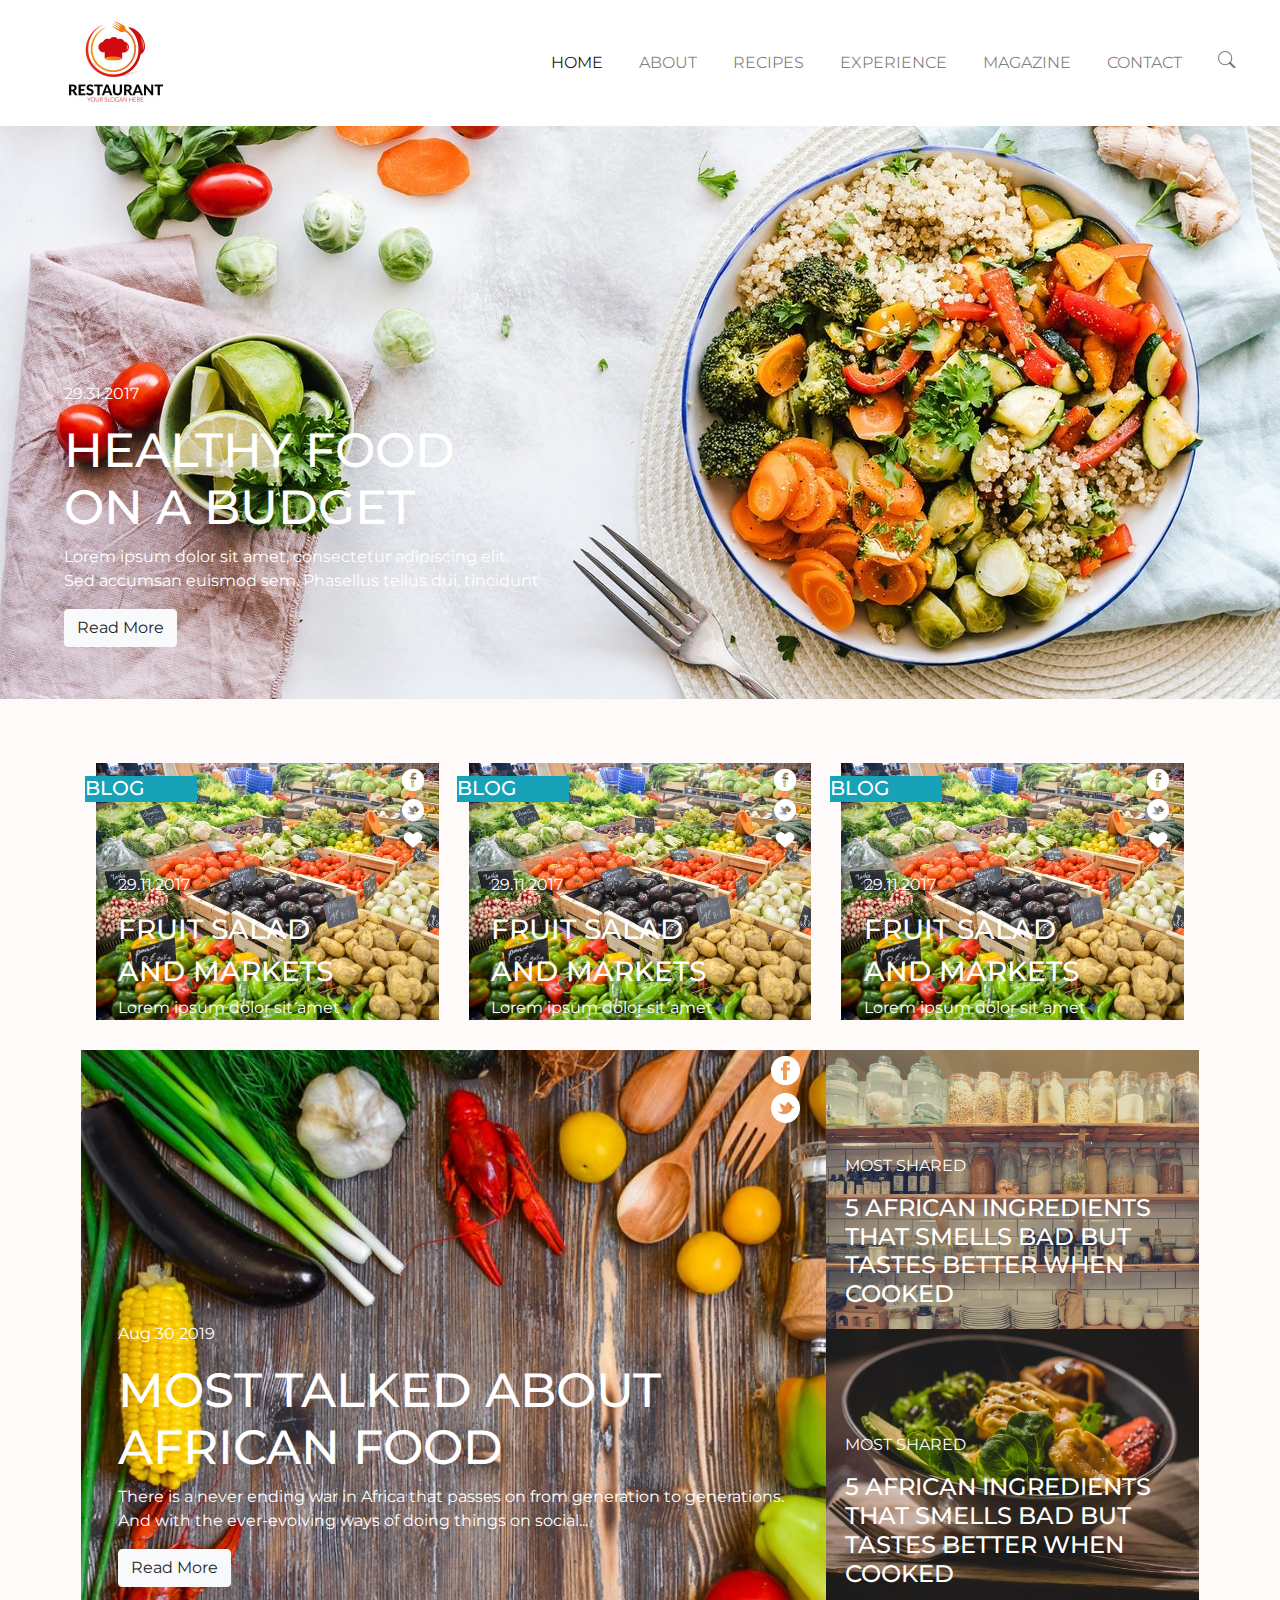
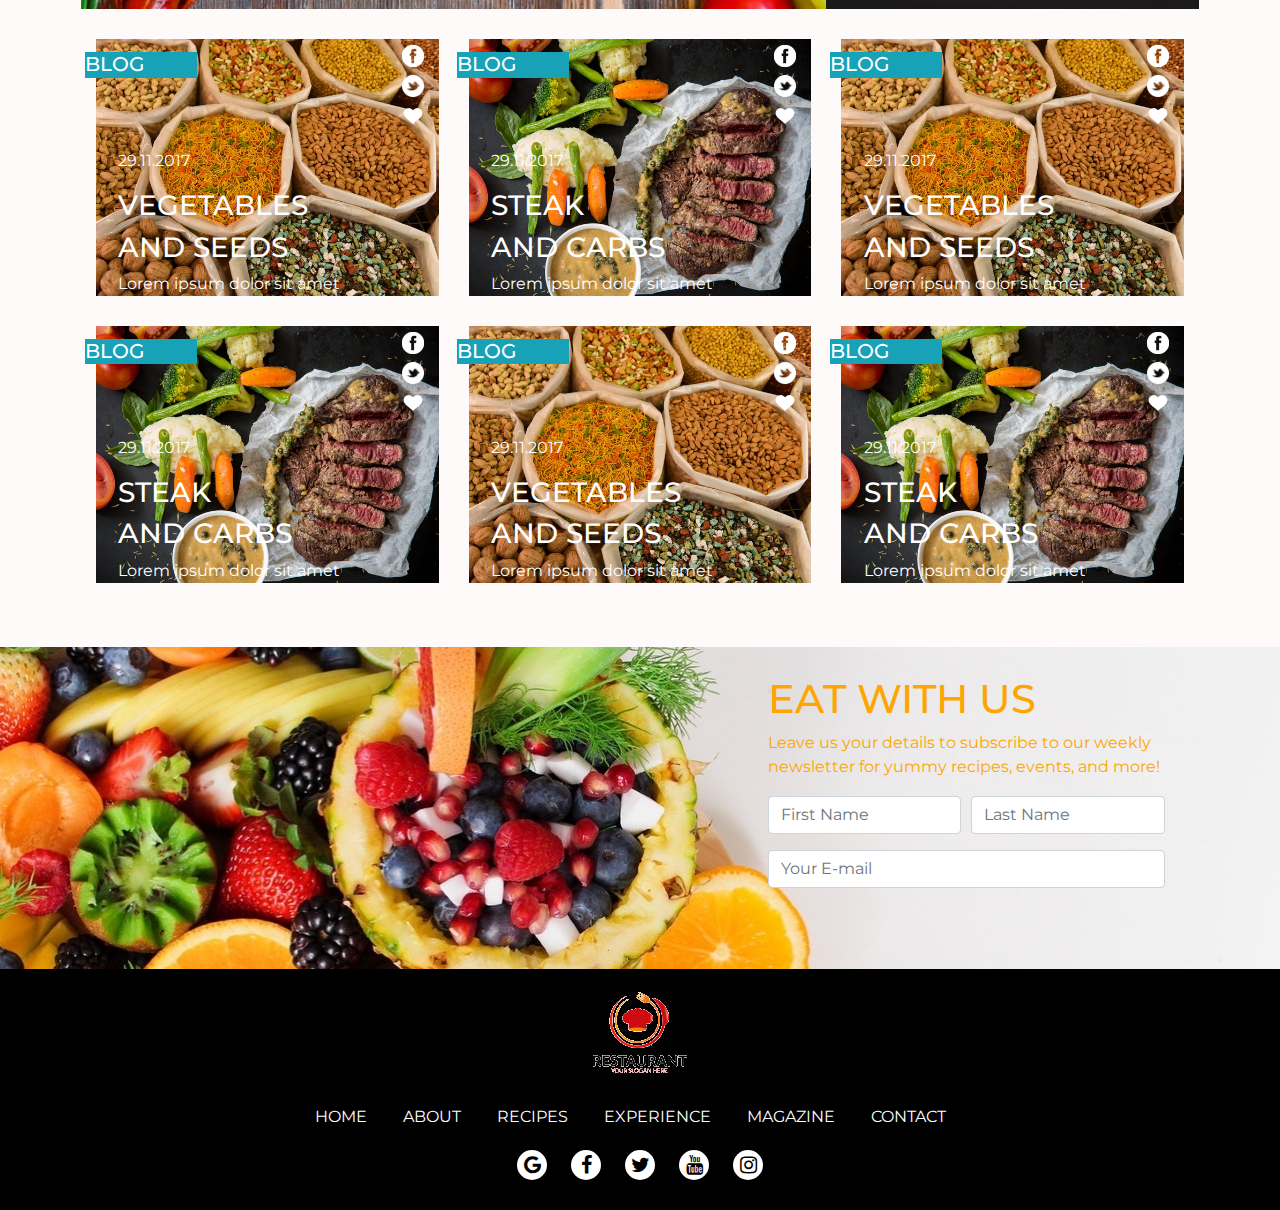
==== index.html @ 659098a3 "Initial Commit" ====
<!DOCTYPE html>
<html lang="en">
<head>
	<meta charset="utf-8">
	<meta name="viewport" content="width=device-width, initial-scale=1">
	<!--Bootstrap Link-->
	 <link rel="stylesheet" href="https://maxcdn.bootstrapcdn.com/bootstrap/4.1.0/css/bootstrap.min.css">
  	<script src="https://ajax.googleapis.com/ajax/libs/jquery/3.3.1/jquery.min.js"></script>
  	<script src="https://cdnjs.cloudflare.com/ajax/libs/popper.js/1.14.0/umd/popper.min.js"></script>
  	<script src="https://maxcdn.bootstrapcdn.com/bootstrap/4.1.0/js/bootstrap.min.js"></script>
  	<!--Font Awesome Link-->
	<link rel="stylesheet" href="https://cdnjs.cloudflare.com/ajax/libs/font-awesome/4.7.0/css/font-awesome.min.css">
	<!--CSS Link-->
	<link rel="stylesheet" type="text/css" href="styles/style.css">
	<title>African Cuisine</title>
</head>

<body>

<!--Page content wrapper div-->
<div class="main-wrapper">
	<!--Header and Nav section div-->
	<header>
		<nav class="navbar navbar-expand-lg bg-white navbar-light">
  			<a class="navbar-brand" href="csoon.html"><img src="media/logo.jpg" alt="African restaurant's logo"></a>
 			 <button class="navbar-toggler" type="button" data-toggle="collapse" data-target="#collapsibleNavbar">
  			  <span class="navbar-toggler-icon"></span>
  			</button>
 			 <div class="collapse navbar-collapse" id="collapsibleNavbar">
   			 <ul class="navbar-nav ml-auto">
   			   <li class="nav-item">
     			   <a class="nav-link active" href="csoon.html">HOME</a>
     			 </li>
     			 <li class="nav-item">
     			   <a class="nav-link" href="csoon.html">ABOUT</a>
     			 </li>
     			 <li class="nav-item">
     			   <a class="nav-link" href="csoon.html">RECIPES</a>
    			  </li> 
    			  <li class="nav-item">
     			   <a class="nav-link" href="csoon.html">EXPERIENCE</a>
    			  </li> 
    			  <li class="nav-item">
     			   <a class="nav-link" href="csoon.html">MAGAZINE</a>
    			  </li>
    			  <li class="nav-item">
     			   <a class="nav-link" href="csoon.html">CONTACT</a>
    			  </li>
    			  <li class="nav-item">
    			  	<a class="nav-link"	href="csoon.html">
					<svg class="bi bi-search" width="1.1em" height="1.1em" viewBox="0 0 16 16" fill="currentColor" xmlns="http://www.w3.org/2000/svg">
  					<path fill-rule="evenodd" d="M10.442 10.442a1 1 0 011.415 0l3.85 3.85a1 1 0 01-1.414 1.415l-3.85-3.85a1 1 0 010-1.415z" clip-rule="evenodd"/>
  					<path fill-rule="evenodd" d="M6.5 12a5.5 5.5 0 100-11 5.5 5.5 0 000 11zM13 6.5a6.5 6.5 0 11-13 0 6.5 6.5 0 0113 0z" clip-rule="evenodd"/>
					</svg>
     			   	</a>
    			  </li>    
    			</ul>
 			 </div>  
			</nav>
	</header> 
	
	<!--Main Image - large news item (below the navigation)-->
	<section class="main-image-section position-relative">
		<div class="position-relative">
		<picture class="img-responsive div-fill-min div-fill-max">
			<source srcset="media/afrfood-640.jpg" media="(max-width: 640px)">
			<source srcset="media/afrfood-1280.jpg">
			<img class="img-responsive div-fill-min div-fill-max" src="media/afrfood-1280.jpg" alt="African food">
		</picture>
		<div class="carousel-caption text-left caption-text">
			<p>29.31.2017</p>
			<h2>HEALTHY FOOD</br>ON A BUDGET</h2>
			<p>Lorem ipsum dolor sit amet, consectetur adipiscing elit.</br>Sed accumsan euismod sem. Phasellus tellus dui, tincidunt </p>
			<a href="csoon.html"><button class="btn btn-light">Read More</button></a>
		</div>
		</div>
	</section>
	
	<!--Blog post items CSS Grid-->
	<section class="container-fluid blog-grid"> 
			<!--First row contains first three blog posts-->
			<div class="row bottom-margin"> 
				<!--Blog post 1-->
				<div class="col-md-4 container-fluid">  
						<img src="media/newsimage3.jpg" class="img-responsive" alt="Blog post"> 
					<div class="carousel-caption bg-info blog-title text-left no-padding">
						<h5 class="no-margin">BLOG</h5>
					</div>
					<div class="carousel-caption blog-icons">
						<a href="https://www.facebook.com/effectstudios.com.gh/">
							<img class="blog-icon" src="media/facebook.png">
						</a>
						<a href="https://twitter.com/effect_studios">
							<img class="blog-icon" src="media/twitter.png">
						</a>
						<a href="csoon.html">
							<img class="blog-icon" src="media/heart.png">
						</a>
					</div>
					<a href="csoon.html">
					<div class=" carousel-caption text-left blog-text">
						<p>29.11.2017</p>
						<h3>FRUIT SALAD</h3>
						<h3>AND MARKETS</h3>
						<p>Lorem ipsum dolor sit amet</p>
					</div>
					</a>
				</div>
				<!--Blog post 2-->
				<div class="col-md-4 container-fluid"> 
						<img src="media/newsimage3.jpg" class="img-responsive" alt="Blog post">
					<div class="carousel-caption bg-info blog-title text-left no-padding">
						<h5 class="no-margin">BLOG</h5>
					</div>
					<div class="carousel-caption blog-icons">
						<a href="https://www.facebook.com/effectstudios.com.gh/">
							<img class="blog-icon" src="media/facebook.png">
						</a>
						<a href="https://twitter.com/effect_studios">
							<img class="blog-icon" src="media/twitter.png">
						</a>
						<a href="csoon.html">
							<img class="blog-icon" src="media/heart.png">
						</a>
					</div>
					<a href="csoon.html">
					<div class=" carousel-caption text-left blog-text">
						<p>29.11.2017</p>
						<h3>FRUIT SALAD</h3>
						<h3>AND MARKETS</h3>
						<p>Lorem ipsum dolor sit amet</p>
					</div>
					</a>
				</div>				
				<!--Blog post 3-->
				<div class="col-md-4 container-fluid"> 
						<img src="media/newsimage3.jpg" class="img-responsive" alt="Blog post">
					<div class="carousel-caption bg-info blog-title text-left no-padding">
						<h5 class="no-margin">BLOG</h5>
					</div>
					<div class="carousel-caption blog-icons">
						<a href="https://www.facebook.com/effectstudios.com.gh/">
							<img class="blog-icon" src="media/facebook.png">
						</a>
						<a href="https://twitter.com/effect_studios">
							<img class="blog-icon" src="media/twitter.png">
						</a>
						<a href="csoon.html">
							<img class="blog-icon" src="media/heart.png">
						</a>
					</div>
					<a href="csoon.html">
					<div class=" carousel-caption text-left blog-text">
						<p>29.11.2017</p>
						<h3>FRUIT SALAD</h3>
						<h3>AND MARKETS</h3>
						<p>Lorem ipsum dolor sit amet</p>
					</div>
					</a>
				</div>
			</div>				

			<!--Rows two and three - First item spans two rows-->
			<div class="row bottom-margin">
				<!--Blog post 4 - first column - two-row-span-->
				<div class="col-md-8 no-padding">
					<img src="media/newsimage.jpg" class="major-blog-image" alt="Blog post">
					<div class="carousel-caption major-blog-icons">
						<a href="https://www.facebook.com/effectstudios.com.gh/">
							<img class="blog-icon" src="media/facebook.png">
						</a>
						<a href="https://twitter.com/effect_studios">
							<img class="blog-icon" src="media/twitter.png">
						</a>
					</div>
					<!--!!!!!NEEDS FIXING (Once viewport width shrinks, text overlapps div. Size isn't also responsive!!!!!-->
					<div class="carousel-caption text-left major-blog-text">
						<p>Aug 30 2019</p>
						<h2>MOST TALKED ABOUT AFRICAN FOOD</h2>
						<p>There is a never ending war in Africa that passes on from generation to generations. And with the ever-evolving ways of doing things on social...</p>
						<a target="_blank" href="csoon.html"><button class="btn btn-light">Read More</button></a>
					</div>
					<!--!!!!!!!!!!!!!!!!!!!!!!!!!!!!!!!!!!!!!!!!!!!!!!!!!!!!!!!!!!!!!!!!!!!!!!!!!!!!!!!!!!!!!!!!!!!!!!!!!!!-->
				</div>
				<!--Second column for blog post 5 and 6-->
				<div class="col-md-4 no-padding">
					<!--Blog post 5-->
					<div>
						<img class="rtt-image" src="media/newsimage1.jpg" alt="Blog post">
						<a href="csoon.html">
						<div class=" carousel-caption small-blog-text1 text-left">
							<p>MOST SHARED</p>
							<h4 class="font-weight-bolder">5 AFRICAN INGREDIENTS THAT SMELLS BAD BUT TASTES BETTER WHEN COOKED</h4>
						</div>
						</a>
					</div>
					<!--Blog post 6-->
					<div>
						<img class="rtt-image" src="media/newsimage2.jpg" alt="Blog post">
						<a href="csoon.html">
						<div class="carousel-caption small-blog-text2 text-left">
							<p>MOST SHARED</p>
							<h4 class="font-weight-bolder">5 AFRICAN INGREDIENTS THAT SMELLS BAD BUT TASTES BETTER WHEN COOKED</h4>
						</div>
						</a>
					</div>
				</div>
			</div>

			<!--Fourth row contains three news items-->
			<div class="row bottom-margin">
				<!--Blog post 7-->
				<div class="col-md-4"> 
						<img src="media/newsimage4.jpg" class="img-responsive" alt="Blog post">
					<div class="carousel-caption bg-info blog-title text-left no-padding">
						<h5 class="no-margin">BLOG</h5>
					</div>
					<div class="carousel-caption blog-icons">
						<a href="https://www.facebook.com/effectstudios.com.gh/">
							<img class="blog-icon" src="media/facebook.png">
						</a>
						<a href="https://twitter.com/effect_studios">
							<img class="blog-icon" src="media/twitter.png">
						</a>
						<a href="csoon.html">
							<img class="blog-icon" src="media/heart.png">
						</a>
					</div>
					<a href="csoon.html">
					<div class=" carousel-caption text-left blog-text">
						<p>29.11.2017</p>
						<h3>VEGETABLES</h3>
						<h3>AND SEEDS</h3>
						<p>Lorem ipsum dolor sit amet</p>
					</div>
					</a>
				</div>
				<!--Blog post 8-->
				<div class="col-md-4"> 
						<img src="media/newsimage5.jpg" class="img-responsive" alt="Blog post">
					<div class="carousel-caption bg-info blog-title text-left no-padding">
						<h5 class="no-margin">BLOG</h5>
					</div>
					<div class="carousel-caption blog-icons">
						<a href="https://www.facebook.com/effectstudios.com.gh/">
							<img class="blog-icon" src="media/facebook.png">
						</a>
						<a href="https://twitter.com/effect_studios">
							<img class="blog-icon" src="media/twitter.png">
						</a>
						<a href="csoon.html">
							<img class="blog-icon" src="media/heart.png">
						</a>
					</div>
					<a href="csoon.html">
					<div class=" carousel-caption text-left blog-text">
						<p>29.11.2017</p>
						<h3>STEAK</h3>
						<h3>AND CARBS</h3>
						<p>Lorem ipsum dolor sit amet</p>
					</div>
					</a>
				</div>
				<!--Blog post 9-->
				<div class="col-md-4"> 
						<img src="media/newsimage4.jpg" class="img-responsive" alt="Blog post">
					<div class="carousel-caption bg-info blog-title text-left no-padding">
						<h5 class="no-margin">BLOG</h5>
					</div>
					<div class="carousel-caption blog-icons">
						<a href="https://www.facebook.com/effectstudios.com.gh/">
							<img class="blog-icon" src="media/facebook.png">
						</a>
						<a href="https://twitter.com/effect_studios">
							<img class="blog-icon" src="media/twitter.png">
						</a>
						<a href="csoon.html">
							<img class="blog-icon" src="media/heart.png">
						</a>
					</div>
					<a href="csoon.html">
					<div class=" carousel-caption text-left blog-text">
						<p>29.11.2017</p>
						<h3>VEGETABLES</h3>
						<h3>AND SEEDS</h3>
						<p>Lorem ipsum dolor sit amet</p>
					</div>
					</a>
				</div>
			</div>

			<!--Fifth row contains three news items-->
			<div class="row">
				<!--Blog post 10-->
				<div class="col-md-4"> 
						<img src="media/newsimage5.jpg" class="img-responsive" alt="Blog post">
					<div class="carousel-caption bg-info blog-title text-left no-padding">
						<h5 class="no-margin">BLOG</h5>
					</div>
					<div class="carousel-caption blog-icons">
						<a href="https://www.facebook.com/effectstudios.com.gh/">
							<img class="blog-icon" src="media/facebook.png">
						</a>
						<a href="https://twitter.com/effect_studios">
							<img class="blog-icon" src="media/twitter.png">
						</a>
						<a href="csoon.html">
							<img class="blog-icon" src="media/heart.png">
						</a>
					</div>
					<a href="csoon.html">
					<div class=" carousel-caption text-left blog-text">
						<p>29.11.2017</p>
						<h3>STEAK</h3>
						<h3>AND CARBS</h3>
						<p>Lorem ipsum dolor sit amet</p>
					</div>
					</a>
				</div>
				<!--Blog post 11-->
				<div class="col-md-4"> 
						<img src="media/newsimage4.jpg" class="img-responsive" alt="Blog post">
					<div class="carousel-caption bg-info blog-title text-left no-padding">
						<h5 class="no-margin">BLOG</h5>
					</div>
					<div class="carousel-caption blog-icons">
						<a href="https://www.facebook.com/effectstudios.com.gh/">
							<img class="blog-icon" src="media/facebook.png">
						</a>
						<a href="https://twitter.com/effect_studios">
							<img class="blog-icon" src="media/twitter.png">
						</a>
						<a href="csoon.html">
							<img class="blog-icon" src="media/heart.png">
						</a>
					</div>
					<a href="csoon.html">
					<div class=" carousel-caption text-left blog-text">
						<p>29.11.2017</p>
						<h3>VEGETABLES</h3>
						<h3>AND SEEDS</h3>
						<p>Lorem ipsum dolor sit amet</p>
					</div>
					</a>
				</div>
				<!--Blog post 12-->
				<div class="col-md-4"> 
						<img src="media/newsimage5.jpg" class="img-responsive" alt="Blog post">
					<div class="carousel-caption bg-info blog-title text-left no-padding">
						<h5 class="no-margin">BLOG</h5>
					</div>
					<div class="carousel-caption blog-icons">
						<a href="https://www.facebook.com/effectstudios.com.gh/">
							<img class="blog-icon" src="media/facebook.png">
						</a>
						<a href="https://twitter.com/effect_studios">
							<img class="blog-icon" src="media/twitter.png">
						</a>
						<a href="csoon.html">
							<img class="blog-icon" src="media/heart.png">
						</a>
					</div>
					<a href="csoon.html">
					<div class="carousel-caption text-left blog-text">
						<p>29.11.2017</p>
						<h3>STEAK</h3>
						<h3>AND CARBS</h3>
						<p>Lorem ipsum dolor sit amet</p>
					</div>
					</a>
				</div>
			</div>	
	</section>

	<!--Call to action section-->
	<section class="row no-margin">
		<div class="col-md-12 no-padding">
			<img class="div-fill-min div-fill-max" src="media/cta-image-1280.jpg" alt="Assorted sliced fruits">

			<!--!!!!!NEEDS FIXING (Once viewport width shrinks, text overlapps div. Size isn't also responsive!!!!!-->
			<div class="carousel-caption cta-text text-left">
				<h1> EAT WITH US</h1>
				<p> Leave us your details to subscribe to our weekly newsletter for yummy recipes, events, and more!</p>
			</div>
			<form class="carousel-caption cta-form">
				<div class="form-row">
   					<div class="form-group col-md-6">
     				<input type="text" class="form-control" placeholder="First Name">
    				</div>
    				<div class="form-group col-md-6">
      				<input type="text" class="form-control" placeholder="Last Name">
    				</div>
				</div>
  				<div class="form-group">
    				<input type="email" class="form-control" placeholder="Your E-mail">
 				</div>
			</form>
			<!--!!!!!!!!!!!!!!!!!!!!!!!!!!!!!!!!!!!!!!!!!!!!!!!!!!!!!!!!!!!!!!!!!!!!!!!!!!!!!!!!!!!!!!!!!!!!!!!!!!!-->
		</div>
	</section>

	<!--Footer Navitgation section-->
	<footer class="container-fluid no-padding footer">
		<img class="footer-img" src="media/logoclear.png" alt="African restaurant's logo">
		<nav class="navbar navbar-expand-md bg-black justify-content-center" id="nav-footer">
			<ul class="navbar-nav"> <!--Navigation links begin here-->
				<li class="nav-item">
					<a class="nav-link text-white" href="csoon.html"> HOME </a>
				</li>
				<li class="nav-item">
					<a class="nav-link text-white" href="csoon.html"> ABOUT </a>
				</li>
				<li class="nav-item">
					<a class="nav-link text-white" href="csoon.html"> RECIPES </a>
				</li>
				<li class="nav-item">
					<a class="nav-link text-white" href="csoon.html"> EXPERIENCE </a>
				</li>
				<li class="nav-item">
					<a class="nav-link text-white" href="csoon.html"> MAGAZINE </a>
				</li>
				<li class="nav-item">
					<a class="nav-link text-white" href="csoon.html"> CONTACT </a>
				</li>
			</ul>
		</nav>
		<div class="footer-icons">
			<a class="fa fa-google" href="https://www.linkedin.com/company/effect-studios/"></a>
			<a class="fa fa-facebook" href="https://www.linkedin.com/company/effect-studios/"></a>
			<a class="fa fa-twitter" href="https://www.linkedin.com/company/effect-studios/"></a>
			<a class="fa fa-youtube" href="https://www.linkedin.com/company/effect-studios/"></a>
			<a class="fa fa-instagram" href="https://www.linkedin.com/company/effect-studios/"></a>
		</div>
	</footer>
</div>
</body>
</html>
---- styles/style.css ----
@import url('https://fonts.googleapis.com/css2?family=Montserrat:wght@500&display=swap');

/* -- Global Styles -- */

html body{
	height: 100%;
	width: 100%;
	background-color: #FFFAFA;
	color: #000000;
	font-family: 'Montserrat', sans-serif;
	font-size: 100%;}

img{
	max-width: 100%;
	height: auto;
}

/* -- Responsive Text -- */

h2{
	font-size: 3rem;
}

@media (max-width: 720px){ 
  h2 { 
    font-size: 1.25rem;
  }
}

@media (max-width: 540px){   
  h2 {
    font-size: 1.25rem;
  }
}

/* -- Fixes for Bootstrap elements -- */

.no-padding{
	padding-top: 0px;
	padding-left: 0px;
	padding-right: 0px;
	padding-bottom: 0px;
}
.no-padding-v{
	padding-top: 0px;
	padding-bottom: 0px;
}

.fixed-icon-padding{
	padding-top: 4px;
	padding-left: 8px;
	padding-right: 8px;
	padding-bottom: 8px;
}

.div-fill-min{
	min-width: 100%;
    min-height: 100%
}

.div-fill-max{
	max-width: 100%;
    max-height: 100%
}
.bottom-margin{
	margin-bottom: 30px;
}

.no-margin{
	margin: 0;
}

/* -- Navbar Styles --*/
.navbar-nav li{
	padding-right: 20px;
}

/* -- Main Image section -- */

.caption-text{
	left: 4em;
	bottom: 2em;
}


/* -- Blog post section styles -- */

.blog-grid{
	margin: 0 auto;
	padding: 5% 7.5%;
}

.blog-title{
	width: 30%;
	height: 10%;
	left: 1%;
	top: 5%;
}

.blog-icons{
	padding-top: 2px;
	width: 8%;
	height: 8%;
	left: 85%;
	top: 0%;
}

.blog-icon{
	padding: 4px;
}

.blog-text{
	width: 90%;
	left: 10%;
	top: 35%
}

.major-blog-text{
	width: 90%;
	left: 5%;
	top: 45%
}

.major-blog-icons{
	padding-top: 2px;
	width: 5%;
	height: 5%;
	left: 92%;
	top: 0%;
}

.major-blog-image{
	margin: 0 auto;
	padding: 0;
	width: 100%;
	height: 100%;
}

.rtt-image{
	margin: 0 auto;
	padding: 0;
	width: 100%;
	height: 100%;
}

.small-blog-text1{
	width: 90%;
	left: 5%;
	top: 15%
}

.small-blog-text2{
	width: 90%;
	left: 5%;
	top: 65%
}
/* -- Call to action section -- */

.cta-text{
	color: orange;
	width: 35%;
	height: 17.5;
	left: 60%;
	top: 2.5%
}

.cta-form{
	width: 31%;
	height: auto;
	left: 60%;
	top: 40%;
}
	
	.email-box{
	grid-column: 1/3;
	width: auto;
	height: auto;
}
/* -- Footer section -- */

.footer{
	width: 100%;
	height: 25%;
	display: block;
	align-items: center;
	text-align: center;
	background-color: #000000;
}

.footer-img{
	margin-top: 15px;
	margin-bottom: 5px;
}

/* -- Font Awesome Icons -- */
.fa {
  padding: 5px;
  margin-right: 10px;
  margin-left: 10px;
  margin-top: 5px;
  margin-bottom: 30px;
  font-size: 20px;
  width: 30px;
  height: 30px;
  text-align: center;
  text-decoration: none;
  border-radius: 50%;
}

.fa-facebook {
  background: #FFFFFF;
  color: black;
}

.fa-twitter {
  background: #FFFFFF;
  color: black;
}

.fa-google {
  background: #FFFFFF;
  color: black;
}
.fa-youtube {
  background: #FFFFFF;
  color: black;
}

.fa-instagram {
  background: #FFFFFF;
  color: black;
}
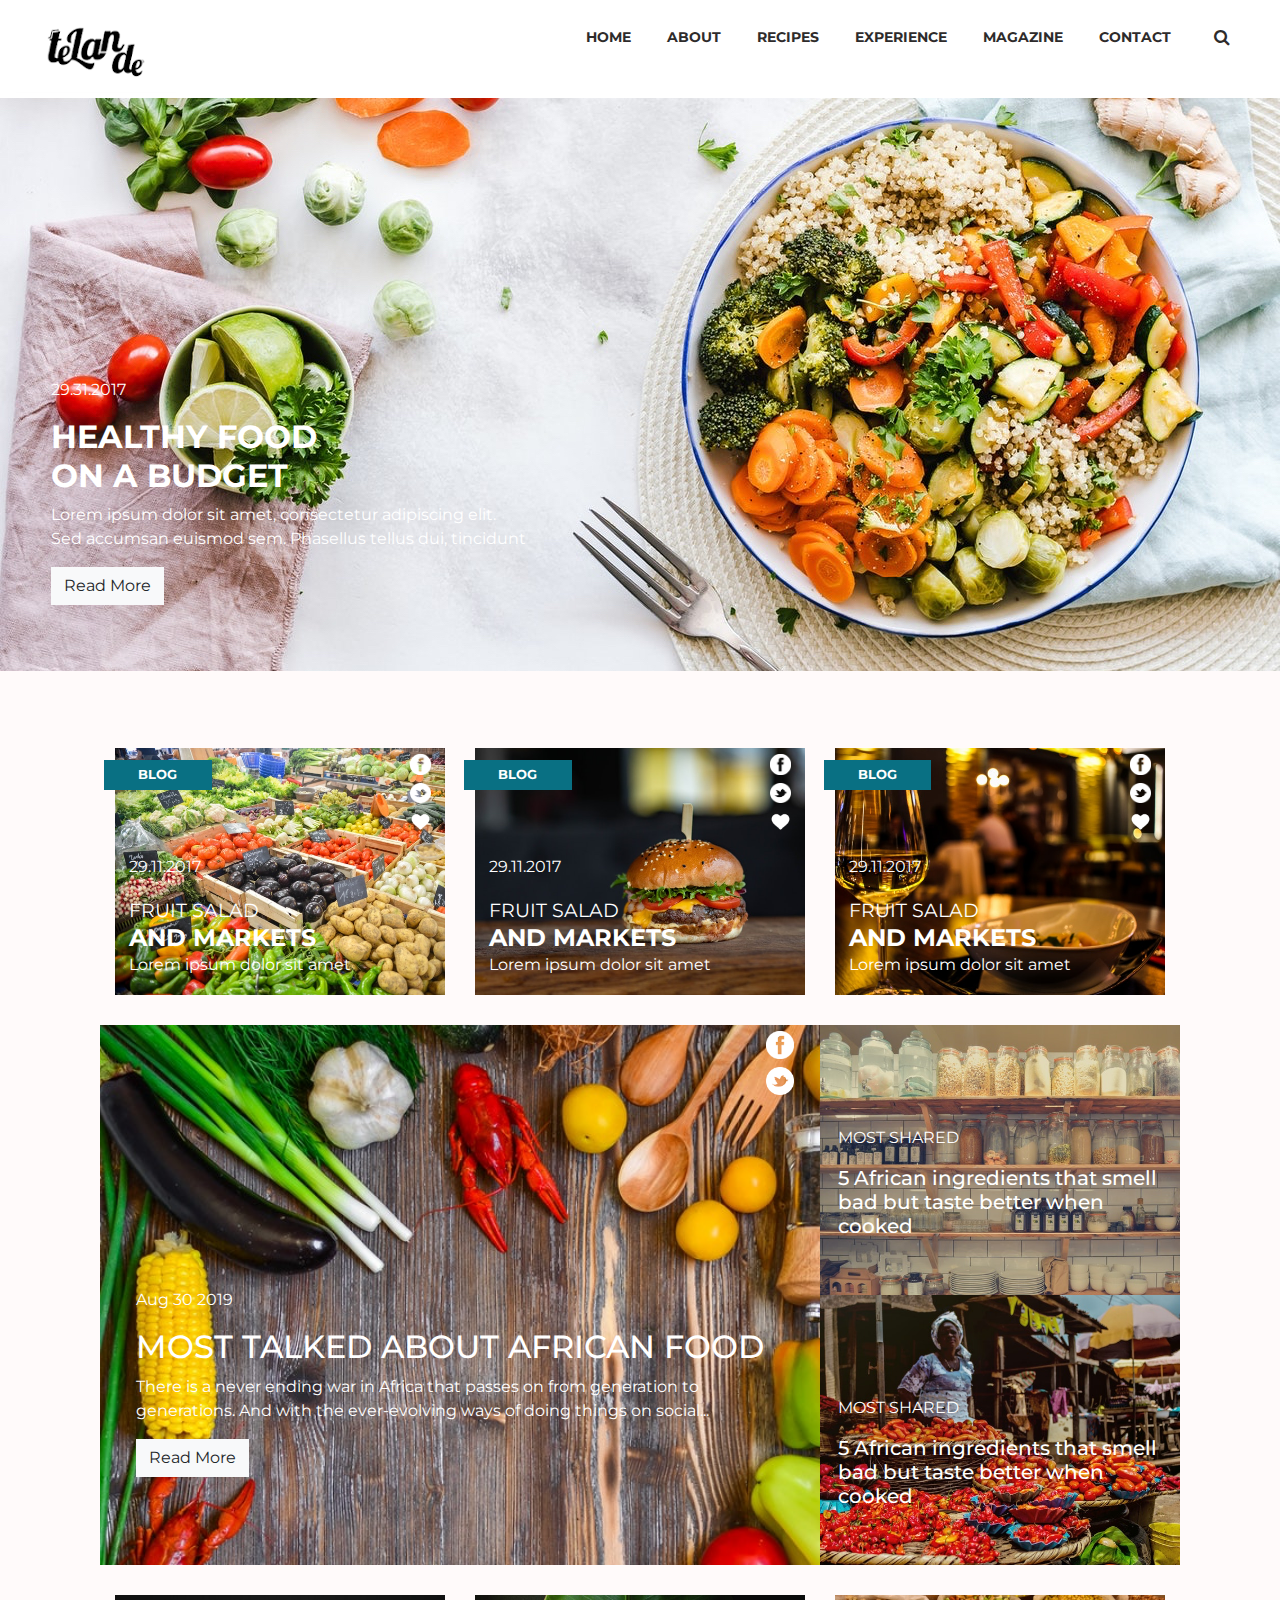
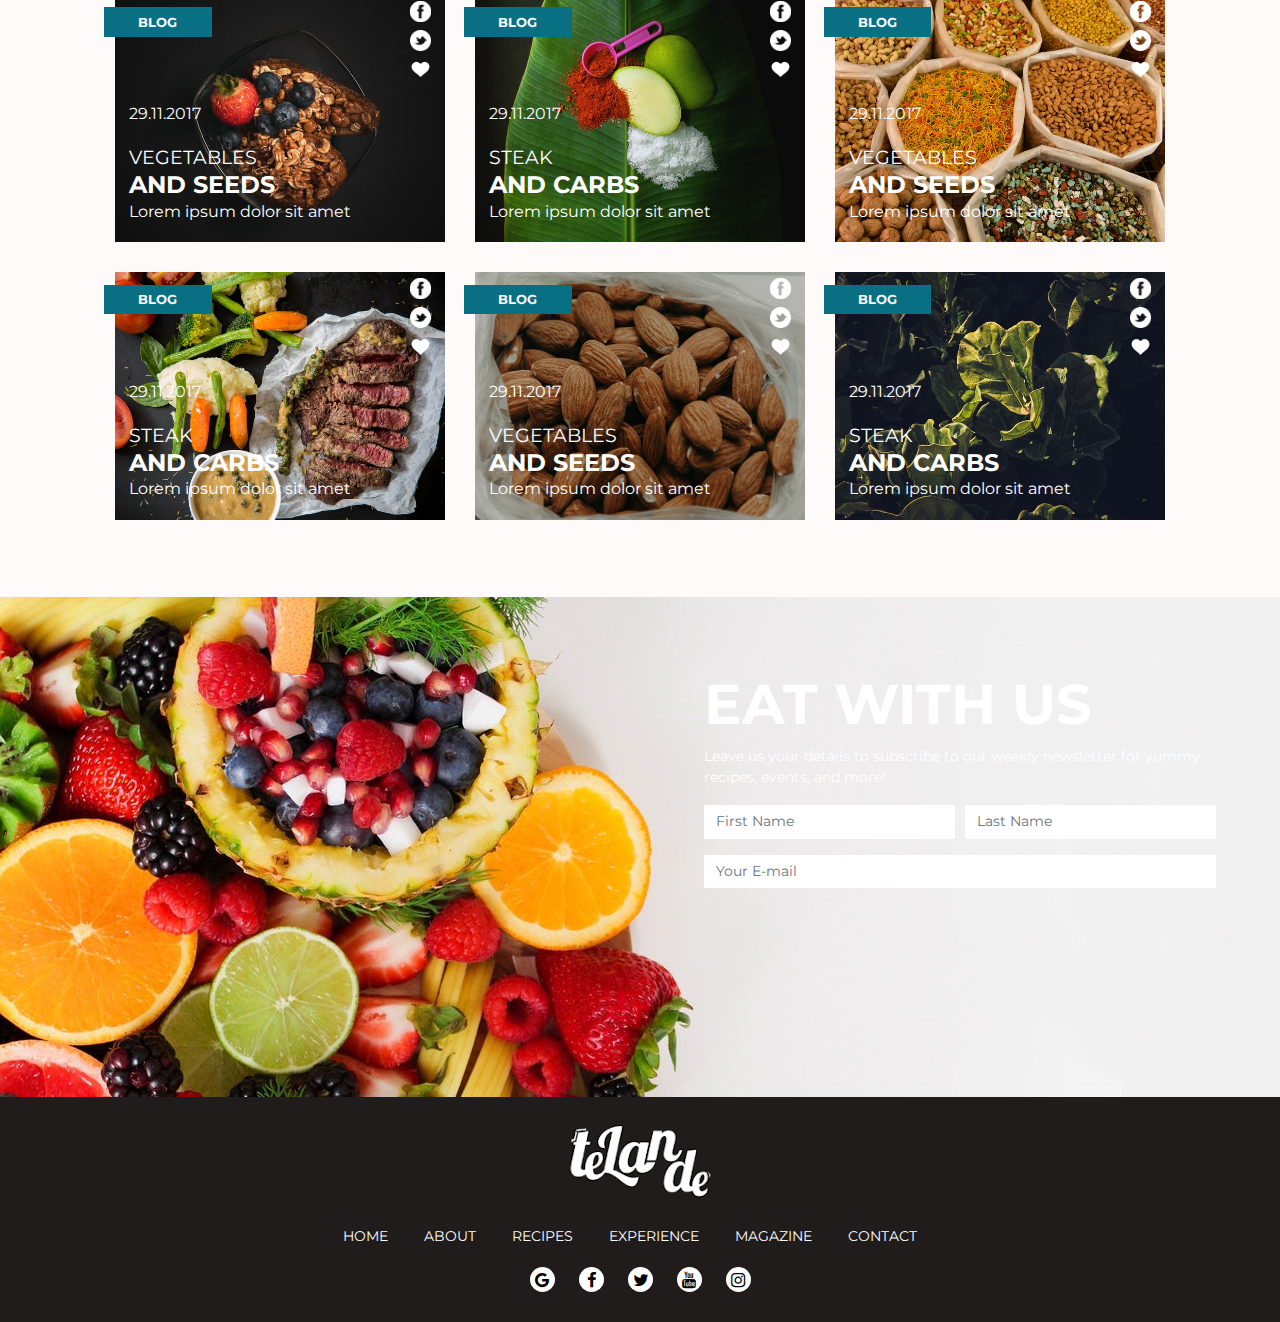
==== commit d8650f64: "Design update" ====
--- a/index.html
+++ b/index.html
@@ -21,14 +21,14 @@
 <div class="main-wrapper">
 	<!--Header and Nav section div-->
 	<header>
-		<nav class="navbar navbar-expand-lg bg-white navbar-light">
-  			<a class="navbar-brand" href="csoon.html"><img src="media/logo.jpg" alt="African restaurant's logo"></a>
- 			 <button class="navbar-toggler" type="button" data-toggle="collapse" data-target="#collapsibleNavbar">
+		<nav class="navbar navbar-expand-lg bg-white no-padding-v">
+  			<a class="navbar-brand" href="index.html"><img src="media/logo3.png" alt="African restaurant's logo"></a>
+ 			 <button class="navbar-toggler navbar-light" type="button" data-toggle="collapse" data-target="#collapsibleNavbar">
   			  <span class="navbar-toggler-icon"></span>
   			</button>
  			 <div class="collapse navbar-collapse" id="collapsibleNavbar">
-   			 <ul class="navbar-nav ml-auto">
-   			   <li class="nav-item">
+   			 	<ul class="navbar-nav ml-auto">
+   			   	 <li class="nav-item">
      			   <a class="nav-link active" href="csoon.html">HOME</a>
      			 </li>
      			 <li class="nav-item">
@@ -44,15 +44,15 @@
      			   <a class="nav-link" href="csoon.html">MAGAZINE</a>
     			  </li>
     			  <li class="nav-item">
-     			   <a class="nav-link" href="csoon.html">CONTACT</a>
+     			   <a class="nav-link" href="#cta">CONTACT</a>
     			  </li>
     			  <li class="nav-item">
-    			  	<a class="nav-link"	href="csoon.html">
-					<svg class="bi bi-search" width="1.1em" height="1.1em" viewBox="0 0 16 16" fill="currentColor" xmlns="http://www.w3.org/2000/svg">
-  					<path fill-rule="evenodd" d="M10.442 10.442a1 1 0 011.415 0l3.85 3.85a1 1 0 01-1.414 1.415l-3.85-3.85a1 1 0 010-1.415z" clip-rule="evenodd"/>
-  					<path fill-rule="evenodd" d="M6.5 12a5.5 5.5 0 100-11 5.5 5.5 0 000 11zM13 6.5a6.5 6.5 0 11-13 0 6.5 6.5 0 0113 0z" clip-rule="evenodd"/>
-					</svg>
-     			   	</a>
+    			  	<div class="search-box">
+    			  		<input class="search-txt" type="text" name="nav-search" placeholder="think food...">
+    			  		<a class="search-btn" href="#">
+    			  			<i class="fa fa-search"></i>
+    			  		</a>
+    			  	</div>
     			  </li>    
     			</ul>
  			 </div>  
@@ -63,13 +63,13 @@
 	<section class="main-image-section position-relative">
 		<div class="position-relative">
 		<picture class="img-responsive div-fill-min div-fill-max">
-			<source srcset="media/afrfood-640.jpg" media="(max-width: 640px)">
+			<source srcset="media/afrfood-640.jpg" media="(max-width: 668px)">
 			<source srcset="media/afrfood-1280.jpg">
 			<img class="img-responsive div-fill-min div-fill-max" src="media/afrfood-1280.jpg" alt="African food">
 		</picture>
 		<div class="carousel-caption text-left caption-text">
 			<p>29.31.2017</p>
-			<h2>HEALTHY FOOD</br>ON A BUDGET</h2>
+			<h1>HEALTHY FOOD</br>ON A BUDGET</h1>
 			<p>Lorem ipsum dolor sit amet, consectetur adipiscing elit.</br>Sed accumsan euismod sem. Phasellus tellus dui, tincidunt </p>
 			<a href="csoon.html"><button class="btn btn-light">Read More</button></a>
 		</div>
@@ -82,78 +82,78 @@
 			<div class="row bottom-margin"> 
 				<!--Blog post 1-->
 				<div class="col-md-4 container-fluid">  
-						<img src="media/newsimage3.jpg" class="img-responsive" alt="Blog post"> 
-					<div class="carousel-caption bg-info blog-title text-left no-padding">
-						<h5 class="no-margin">BLOG</h5>
-					</div>
-					<div class="carousel-caption blog-icons">
-						<a href="https://www.facebook.com/effectstudios.com.gh/">
-							<img class="blog-icon" src="media/facebook.png">
-						</a>
-						<a href="https://twitter.com/effect_studios">
-							<img class="blog-icon" src="media/twitter.png">
-						</a>
-						<a href="csoon.html">
-							<img class="blog-icon" src="media/heart.png">
-						</a>
-					</div>
-					<a href="csoon.html">
-					<div class=" carousel-caption text-left blog-text">
-						<p>29.11.2017</p>
-						<h3>FRUIT SALAD</h3>
-						<h3>AND MARKETS</h3>
+						<img src="media/blogpost1.jpg" class="img-responsive" alt="Blog post"> 
+					<div class="carousel-caption blog-title text-left no-padding">
+						<h6 class="small">BLOG</h6>
+					</div>
+					<div class="carousel-caption blog-icons">
+						<a href="https://www.facebook.com/effectstudios.com.gh/">
+							<img class="blog-icon" src="media/facebook.png">
+						</a>
+						<a href="https://twitter.com/effect_studios">
+							<img class="blog-icon" src="media/twitter.png">
+						</a>
+						<a href="csoon.html">
+							<img class="blog-icon" src="media/heart.png">
+						</a>
+					</div>
+					<a href="csoon.html">
+					<div class=" carousel-caption text-left blog-text">
+						<p>29.11.2017</p>
+						<h3><small>FRUIT SALAD</small>
+						<br>AND MARKETS</h3>
 						<p>Lorem ipsum dolor sit amet</p>
 					</div>
 					</a>
 				</div>
 				<!--Blog post 2-->
 				<div class="col-md-4 container-fluid"> 
-						<img src="media/newsimage3.jpg" class="img-responsive" alt="Blog post">
-					<div class="carousel-caption bg-info blog-title text-left no-padding">
-						<h5 class="no-margin">BLOG</h5>
-					</div>
-					<div class="carousel-caption blog-icons">
-						<a href="https://www.facebook.com/effectstudios.com.gh/">
-							<img class="blog-icon" src="media/facebook.png">
-						</a>
-						<a href="https://twitter.com/effect_studios">
-							<img class="blog-icon" src="media/twitter.png">
-						</a>
-						<a href="csoon.html">
-							<img class="blog-icon" src="media/heart.png">
-						</a>
-					</div>
-					<a href="csoon.html">
-					<div class=" carousel-caption text-left blog-text">
-						<p>29.11.2017</p>
-						<h3>FRUIT SALAD</h3>
-						<h3>AND MARKETS</h3>
+						<img src="media/blogpost2.jpg" class="img-responsive" alt="Blog post">
+					<div class="carousel-caption blog-title text-left no-padding">
+						<h6 class="small">BLOG</h6>
+					</div>
+					<div class="carousel-caption blog-icons">
+						<a href="https://www.facebook.com/effectstudios.com.gh/">
+							<img class="blog-icon" src="media/facebook.png">
+						</a>
+						<a href="https://twitter.com/effect_studios">
+							<img class="blog-icon" src="media/twitter.png">
+						</a>
+						<a href="csoon.html">
+							<img class="blog-icon" src="media/heart.png">
+						</a>
+					</div>
+					<a href="csoon.html">
+					<div class=" carousel-caption text-left blog-text">
+						<p>29.11.2017</p>
+						<h3><small>FRUIT SALAD</small>
+						<br>AND MARKETS</h3>
 						<p>Lorem ipsum dolor sit amet</p>
 					</div>
 					</a>
 				</div>				
 				<!--Blog post 3-->
 				<div class="col-md-4 container-fluid"> 
-						<img src="media/newsimage3.jpg" class="img-responsive" alt="Blog post">
-					<div class="carousel-caption bg-info blog-title text-left no-padding">
-						<h5 class="no-margin">BLOG</h5>
-					</div>
-					<div class="carousel-caption blog-icons">
-						<a href="https://www.facebook.com/effectstudios.com.gh/">
-							<img class="blog-icon" src="media/facebook.png">
-						</a>
-						<a href="https://twitter.com/effect_studios">
-							<img class="blog-icon" src="media/twitter.png">
-						</a>
-						<a href="csoon.html">
-							<img class="blog-icon" src="media/heart.png">
-						</a>
-					</div>
-					<a href="csoon.html">
-					<div class=" carousel-caption text-left blog-text">
-						<p>29.11.2017</p>
-						<h3>FRUIT SALAD</h3>
-						<h3>AND MARKETS</h3>
+						<img src="media/blogpost3.jpg" class="img-responsive" alt="Blog post">
+					<div class="carousel-caption blog-title text-left no-padding">
+						<h6 class="small">BLOG</h6>
+					</div>
+					<div class="carousel-caption blog-icons">
+						<a href="https://www.facebook.com/effectstudios.com.gh/">
+							<img class="blog-icon" src="media/facebook.png">
+						</a>
+						<a href="https://twitter.com/effect_studios">
+							<img class="blog-icon" src="media/twitter.png">
+						</a>
+						<a href="csoon.html">
+							<img class="blog-icon" src="media/heart.png">
+						</a>
+					</div>
+					<a href="csoon.html">
+					<div class=" carousel-caption text-left blog-text">
+						<p>29.11.2017</p>
+						<h3><small>FRUIT SALAD</small>
+						<br>AND MARKETS</h3>
 						<p>Lorem ipsum dolor sit amet</p>
 					</div>
 					</a>
@@ -164,7 +164,7 @@
 			<div class="row bottom-margin">
 				<!--Blog post 4 - first column - two-row-span-->
 				<div class="col-md-8 no-padding">
-					<img src="media/newsimage.jpg" class="major-blog-image" alt="Blog post">
+					<img src="media/blogpostmain.jpg" class="major-blog-image" alt="Blog post">
 					<div class="carousel-caption major-blog-icons">
 						<a href="https://www.facebook.com/effectstudios.com.gh/">
 							<img class="blog-icon" src="media/facebook.png">
@@ -173,34 +173,32 @@
 							<img class="blog-icon" src="media/twitter.png">
 						</a>
 					</div>
-					<!--!!!!!NEEDS FIXING (Once viewport width shrinks, text overlapps div. Size isn't also responsive!!!!!-->
 					<div class="carousel-caption text-left major-blog-text">
 						<p>Aug 30 2019</p>
 						<h2>MOST TALKED ABOUT AFRICAN FOOD</h2>
 						<p>There is a never ending war in Africa that passes on from generation to generations. And with the ever-evolving ways of doing things on social...</p>
 						<a target="_blank" href="csoon.html"><button class="btn btn-light">Read More</button></a>
 					</div>
-					<!--!!!!!!!!!!!!!!!!!!!!!!!!!!!!!!!!!!!!!!!!!!!!!!!!!!!!!!!!!!!!!!!!!!!!!!!!!!!!!!!!!!!!!!!!!!!!!!!!!!!-->
 				</div>
 				<!--Second column for blog post 5 and 6-->
 				<div class="col-md-4 no-padding">
 					<!--Blog post 5-->
 					<div>
-						<img class="rtt-image" src="media/newsimage1.jpg" alt="Blog post">
+						<img class="rtt-image" src="media/blogpost5.jpg" alt="Blog post">
 						<a href="csoon.html">
 						<div class=" carousel-caption small-blog-text1 text-left">
 							<p>MOST SHARED</p>
-							<h4 class="font-weight-bolder">5 AFRICAN INGREDIENTS THAT SMELLS BAD BUT TASTES BETTER WHEN COOKED</h4>
+							<h4 class="font-weight-bolder">5 African ingredients that smell bad but taste better when cooked</h4>
 						</div>
 						</a>
 					</div>
 					<!--Blog post 6-->
 					<div>
-						<img class="rtt-image" src="media/newsimage2.jpg" alt="Blog post">
+						<img class="rtt-image" src="media/blogpost6.jpg" alt="Blog post">
 						<a href="csoon.html">
 						<div class="carousel-caption small-blog-text2 text-left">
 							<p>MOST SHARED</p>
-							<h4 class="font-weight-bolder">5 AFRICAN INGREDIENTS THAT SMELLS BAD BUT TASTES BETTER WHEN COOKED</h4>
+							<h4 class="font-weight-bolder">5 African ingredients that smell bad but taste better when cooked</h4>
 						</div>
 						</a>
 					</div>
@@ -211,78 +209,78 @@
 			<div class="row bottom-margin">
 				<!--Blog post 7-->
 				<div class="col-md-4"> 
-						<img src="media/newsimage4.jpg" class="img-responsive" alt="Blog post">
-					<div class="carousel-caption bg-info blog-title text-left no-padding">
-						<h5 class="no-margin">BLOG</h5>
-					</div>
-					<div class="carousel-caption blog-icons">
-						<a href="https://www.facebook.com/effectstudios.com.gh/">
-							<img class="blog-icon" src="media/facebook.png">
-						</a>
-						<a href="https://twitter.com/effect_studios">
-							<img class="blog-icon" src="media/twitter.png">
-						</a>
-						<a href="csoon.html">
-							<img class="blog-icon" src="media/heart.png">
-						</a>
-					</div>
-					<a href="csoon.html">
-					<div class=" carousel-caption text-left blog-text">
-						<p>29.11.2017</p>
-						<h3>VEGETABLES</h3>
-						<h3>AND SEEDS</h3>
+						<img src="media/blogpost7.jpg" class="img-responsive" alt="Blog post">
+					<div class="carousel-caption blog-title text-left no-padding">
+						<h6 class="small">BLOG</h6>
+					</div>
+					<div class="carousel-caption blog-icons">
+						<a href="https://www.facebook.com/effectstudios.com.gh/">
+							<img class="blog-icon" src="media/facebook.png">
+						</a>
+						<a href="https://twitter.com/effect_studios">
+							<img class="blog-icon" src="media/twitter.png">
+						</a>
+						<a href="csoon.html">
+							<img class="blog-icon" src="media/heart.png">
+						</a>
+					</div>
+					<a href="csoon.html">
+					<div class=" carousel-caption text-left blog-text">
+						<p>29.11.2017</p>
+						<h3><small>VEGETABLES</small>
+						<br>AND SEEDS</h3>
 						<p>Lorem ipsum dolor sit amet</p>
 					</div>
 					</a>
 				</div>
 				<!--Blog post 8-->
 				<div class="col-md-4"> 
-						<img src="media/newsimage5.jpg" class="img-responsive" alt="Blog post">
-					<div class="carousel-caption bg-info blog-title text-left no-padding">
-						<h5 class="no-margin">BLOG</h5>
-					</div>
-					<div class="carousel-caption blog-icons">
-						<a href="https://www.facebook.com/effectstudios.com.gh/">
-							<img class="blog-icon" src="media/facebook.png">
-						</a>
-						<a href="https://twitter.com/effect_studios">
-							<img class="blog-icon" src="media/twitter.png">
-						</a>
-						<a href="csoon.html">
-							<img class="blog-icon" src="media/heart.png">
-						</a>
-					</div>
-					<a href="csoon.html">
-					<div class=" carousel-caption text-left blog-text">
-						<p>29.11.2017</p>
-						<h3>STEAK</h3>
-						<h3>AND CARBS</h3>
+						<img src="media/blogpost8.jpg" class="img-responsive" alt="Blog post">
+					<div class="carousel-caption blog-title text-left no-padding">
+						<h6 class="small">BLOG</h6>
+					</div>
+					<div class="carousel-caption blog-icons">
+						<a href="https://www.facebook.com/effectstudios.com.gh/">
+							<img class="blog-icon" src="media/facebook.png">
+						</a>
+						<a href="https://twitter.com/effect_studios">
+							<img class="blog-icon" src="media/twitter.png">
+						</a>
+						<a href="csoon.html">
+							<img class="blog-icon" src="media/heart.png">
+						</a>
+					</div>
+					<a href="csoon.html">
+					<div class=" carousel-caption text-left blog-text">
+						<p>29.11.2017</p>
+						<h3><small>STEAK</small>
+						<br>AND CARBS</h3>
 						<p>Lorem ipsum dolor sit amet</p>
 					</div>
 					</a>
 				</div>
 				<!--Blog post 9-->
 				<div class="col-md-4"> 
-						<img src="media/newsimage4.jpg" class="img-responsive" alt="Blog post">
-					<div class="carousel-caption bg-info blog-title text-left no-padding">
-						<h5 class="no-margin">BLOG</h5>
-					</div>
-					<div class="carousel-caption blog-icons">
-						<a href="https://www.facebook.com/effectstudios.com.gh/">
-							<img class="blog-icon" src="media/facebook.png">
-						</a>
-						<a href="https://twitter.com/effect_studios">
-							<img class="blog-icon" src="media/twitter.png">
-						</a>
-						<a href="csoon.html">
-							<img class="blog-icon" src="media/heart.png">
-						</a>
-					</div>
-					<a href="csoon.html">
-					<div class=" carousel-caption text-left blog-text">
-						<p>29.11.2017</p>
-						<h3>VEGETABLES</h3>
-						<h3>AND SEEDS</h3>
+						<img src="media/blogpost9.jpg" class="img-responsive" alt="Blog post">
+					<div class="carousel-caption blog-title text-left no-padding">
+						<h6 class="small">BLOG</h6>
+					</div>
+					<div class="carousel-caption blog-icons">
+						<a href="https://www.facebook.com/effectstudios.com.gh/">
+							<img class="blog-icon" src="media/facebook.png">
+						</a>
+						<a href="https://twitter.com/effect_studios">
+							<img class="blog-icon" src="media/twitter.png">
+						</a>
+						<a href="csoon.html">
+							<img class="blog-icon" src="media/heart.png">
+						</a>
+					</div>
+					<a href="csoon.html">
+					<div class=" carousel-caption text-left blog-text">
+						<p>29.11.2017</p>
+						<h3><small>VEGETABLES</small>
+						<br>AND SEEDS</h3>
 						<p>Lorem ipsum dolor sit amet</p>
 					</div>
 					</a>
@@ -293,61 +291,61 @@
 			<div class="row">
 				<!--Blog post 10-->
 				<div class="col-md-4"> 
-						<img src="media/newsimage5.jpg" class="img-responsive" alt="Blog post">
-					<div class="carousel-caption bg-info blog-title text-left no-padding">
-						<h5 class="no-margin">BLOG</h5>
-					</div>
-					<div class="carousel-caption blog-icons">
-						<a href="https://www.facebook.com/effectstudios.com.gh/">
-							<img class="blog-icon" src="media/facebook.png">
-						</a>
-						<a href="https://twitter.com/effect_studios">
-							<img class="blog-icon" src="media/twitter.png">
-						</a>
-						<a href="csoon.html">
-							<img class="blog-icon" src="media/heart.png">
-						</a>
-					</div>
-					<a href="csoon.html">
-					<div class=" carousel-caption text-left blog-text">
-						<p>29.11.2017</p>
-						<h3>STEAK</h3>
-						<h3>AND CARBS</h3>
+						<img src="media/blogpost10.jpg" class="img-responsive" alt="Blog post">
+					<div class="carousel-caption blog-title text-left no-padding">
+						<h6 class="small">BLOG</h6>
+					</div>
+					<div class="carousel-caption blog-icons">
+						<a href="https://www.facebook.com/effectstudios.com.gh/">
+							<img class="blog-icon" src="media/facebook.png">
+						</a>
+						<a href="https://twitter.com/effect_studios">
+							<img class="blog-icon" src="media/twitter.png">
+						</a>
+						<a href="csoon.html">
+							<img class="blog-icon" src="media/heart.png">
+						</a>
+					</div>
+					<a href="csoon.html">
+					<div class=" carousel-caption text-left blog-text">
+						<p>29.11.2017</p>
+						<h3><small>STEAK</small>
+						<br>AND CARBS</h3>
 						<p>Lorem ipsum dolor sit amet</p>
 					</div>
 					</a>
 				</div>
 				<!--Blog post 11-->
 				<div class="col-md-4"> 
-						<img src="media/newsimage4.jpg" class="img-responsive" alt="Blog post">
-					<div class="carousel-caption bg-info blog-title text-left no-padding">
-						<h5 class="no-margin">BLOG</h5>
-					</div>
-					<div class="carousel-caption blog-icons">
-						<a href="https://www.facebook.com/effectstudios.com.gh/">
-							<img class="blog-icon" src="media/facebook.png">
-						</a>
-						<a href="https://twitter.com/effect_studios">
-							<img class="blog-icon" src="media/twitter.png">
-						</a>
-						<a href="csoon.html">
-							<img class="blog-icon" src="media/heart.png">
-						</a>
-					</div>
-					<a href="csoon.html">
-					<div class=" carousel-caption text-left blog-text">
-						<p>29.11.2017</p>
-						<h3>VEGETABLES</h3>
-						<h3>AND SEEDS</h3>
+						<img src="media/blogpost11.jpg" class="img-responsive" alt="Blog post">
+					<div class="carousel-caption blog-title text-left no-padding">
+						<h6 class="small">BLOG</h6>
+					</div>
+					<div class="carousel-caption blog-icons">
+						<a href="https://www.facebook.com/effectstudios.com.gh/">
+							<img class="blog-icon" src="media/facebook.png">
+						</a>
+						<a href="https://twitter.com/effect_studios">
+							<img class="blog-icon" src="media/twitter.png">
+						</a>
+						<a href="csoon.html">
+							<img class="blog-icon" src="media/heart.png">
+						</a>
+					</div>
+					<a href="csoon.html">
+					<div class=" carousel-caption text-left blog-text">
+						<p>29.11.2017</p>
+						<h3><small>VEGETABLES</small>
+						<br>AND SEEDS</h3>
 						<p>Lorem ipsum dolor sit amet</p>
 					</div>
 					</a>
 				</div>
 				<!--Blog post 12-->
 				<div class="col-md-4"> 
-						<img src="media/newsimage5.jpg" class="img-responsive" alt="Blog post">
-					<div class="carousel-caption bg-info blog-title text-left no-padding">
-						<h5 class="no-margin">BLOG</h5>
+						<img src="media/blogpost12.jpg" class="img-responsive" alt="Blog post">
+					<div class="carousel-caption blog-title text-left no-padding">
+						<h6 class="small">BLOG</h6>
 					</div>
 					<div class="carousel-caption blog-icons">
 						<a href="https://www.facebook.com/effectstudios.com.gh/">
@@ -363,8 +361,8 @@
 					<a href="csoon.html">
 					<div class="carousel-caption text-left blog-text">
 						<p>29.11.2017</p>
-						<h3>STEAK</h3>
-						<h3>AND CARBS</h3>
+						<h3><small>STEAK</small>
+						<br>AND CARBS</h3>
 						<p>Lorem ipsum dolor sit amet</p>
 					</div>
 					</a>
@@ -373,35 +371,40 @@
 	</section>
 
 	<!--Call to action section-->
-	<section class="row no-margin">
-		<div class="col-md-12 no-padding">
-			<img class="div-fill-min div-fill-max" src="media/cta-image-1280.jpg" alt="Assorted sliced fruits">
-
-			<!--!!!!!NEEDS FIXING (Once viewport width shrinks, text overlapps div. Size isn't also responsive!!!!!-->
-			<div class="carousel-caption cta-text text-left">
-				<h1> EAT WITH US</h1>
-				<p> Leave us your details to subscribe to our weekly newsletter for yummy recipes, events, and more!</p>
+	<section class="row no-margin position-relative">
+		<div class="col-md-12 no-padding position-relative">
+			<picture class="img-responsive div-fill-min div-fill-max">
+				<source srcset="media/cta-image-640.jpg" media="(max-width: 668px)">
+				<source srcset="media/cta-image-1280.jpg">
+				<img class="img-responsive div-fill-min div-fill-max" src="media/cta-image-1280.jpg" alt="African food">
+			</picture>
+			<div class="carousel-caption cta-container">
+				<div class="cta-text text-left">
+					<h5> EAT WITH US</h5>
+					<p> Leave us your details to subscribe to our weekly newsletter for yummy recipes, events, and more!</p>
+				</div>
+				<form id="cta" class="cta-form">
+					<div class="form-row">
+   						<div class="form-group col-6">
+     					<input type="text" class="form-control" placeholder="First Name">
+    					</div>
+    					<div class="form-group col-6">
+      					<input type="text" class="form-control" placeholder="Last Name">
+    					</div>
+					</div>
+					<div class="form-row">
+  						<div class="form-group col-md-12">
+    						<input type="email" class="form-control" placeholder="Your E-mail">
+ 						</div>
+ 					</div>
+				</form>
 			</div>
-			<form class="carousel-caption cta-form">
-				<div class="form-row">
-   					<div class="form-group col-md-6">
-     				<input type="text" class="form-control" placeholder="First Name">
-    				</div>
-    				<div class="form-group col-md-6">
-      				<input type="text" class="form-control" placeholder="Last Name">
-    				</div>
-				</div>
-  				<div class="form-group">
-    				<input type="email" class="form-control" placeholder="Your E-mail">
- 				</div>
-			</form>
-			<!--!!!!!!!!!!!!!!!!!!!!!!!!!!!!!!!!!!!!!!!!!!!!!!!!!!!!!!!!!!!!!!!!!!!!!!!!!!!!!!!!!!!!!!!!!!!!!!!!!!!-->
 		</div>
 	</section>
 
 	<!--Footer Navitgation section-->
 	<footer class="container-fluid no-padding footer">
-		<img class="footer-img" src="media/logoclear.png" alt="African restaurant's logo">
+		<img class="footer-img" src="media/logo4.png" alt="African restaurant's logo">
 		<nav class="navbar navbar-expand-md bg-black justify-content-center" id="nav-footer">
 			<ul class="navbar-nav"> <!--Navigation links begin here-->
 				<li class="nav-item">
--- a/styles/style.css
+++ b/styles/style.css
@@ -1,4 +1,4 @@
-@import url('https://fonts.googleapis.com/css2?family=Montserrat:wght@500&display=swap');
+@import url('https://fonts.googleapis.com/css2?family=Montserrat:wght@400;500;700&display=swap');
 
 /* -- Global Styles -- */
 
@@ -8,31 +8,35 @@
 	background-color: #FFFAFA;
 	color: #000000;
 	font-family: 'Montserrat', sans-serif;
-	font-size: 100%;}
+	font-size: 100%;
+	min-width: 320px;
+}
 
 img{
 	max-width: 100%;
 	height: auto;
 }
 
-/* -- Responsive Text -- */
-
-h2{
+p h3{
+	margin: 0;
+}
+
+h1{
 	font-size: 3rem;
 }
 
-@media (max-width: 720px){ 
-  h2 { 
-    font-size: 1.25rem;
-  }
-}
-
-@media (max-width: 540px){   
-  h2 {
-    font-size: 1.25rem;
-  }
-}
-
+h3{
+	font-size: 1.5rem;
+}
+
+h4{
+	font-size: 1.25rem;
+}
+
+h5{
+	font-size: 2rem;
+	font-weight: 700;
+}
 /* -- Fixes for Bootstrap elements -- */
 
 .no-padding{
@@ -70,33 +74,108 @@
 	margin: 0;
 }
 
+.btn{
+border-radius: 0;
+}
+
 /* -- Navbar Styles --*/
 .navbar-nav li{
 	padding-right: 20px;
 }
-
-/* -- Main Image section -- */
+.nav-link{
+	color: #2e2b2b;
+	font-weight: 700;
+	font-size: 85%;
+}
+	/* -- SEARCH -- */
+
+		.search-box:hover > .search-txt{
+			border-bottom: 1px solid #2e2b2b;
+			width: 240px;
+			padding: 0 6px;
+		}
+	.search-btn{
+		color: #2e2b2b;
+		width: 40px;
+		height: 40px;
+	}
+	.search-txt{
+		border: none;
+		background: none;
+		outline: none;
+		float: left;
+		padding: 0;
+		color: gray;
+		font-size: 16px;
+		transition: 0.4s;
+		line-height: 40px;
+		width: 0px;
+	}
+
+/* -- MAIN IMAGE SECTION -- */
 
 .caption-text{
-	left: 4em;
-	bottom: 2em;
-}
-
-
-/* -- Blog post section styles -- */
+	left: 4%;
+	bottom: 8%;
+}
+.caption-text h1{
+	font-size: 2rem;
+	font-weight: 700;
+
+}
+
+	/* -- Main image section Media Queries-- */
+	@media (max-width: 768px){ 
+  		h1 { 
+    	font-size: 2rem;
+  		}
+  		.caption-text p{
+			font-size: 0.9rem;
+		}
+		.caption-text a{
+			font-size: 0.9rem;
+		}
+	}
+
+	@media (max-width: 374px){
+		.caption-text h1{
+			font-size: 1.75rem;
+		}
+		.caption-text p{
+			font-size: .8rem;
+		}
+		.caption-text a{
+			font-size: .8rem;
+		}
+		.caption-text{
+			bottom: 4%;
+			padding-bottom: 0;
+		}
+	}
+
+/* -- BLOG POST SECTION -- */
 
 .blog-grid{
 	margin: 0 auto;
-	padding: 5% 7.5%;
+	padding: 6% 9%;
 }
 
 .blog-title{
+	display: flex;
+	align-items: center;
+	justify-content: center;
+	background-color: #097083;
 	width: 30%;
-	height: 10%;
+	height: 12%;
 	left: 1%;
 	top: 5%;
 }
-
+	h6{
+		margin: 0;
+	}
+	.small{
+		font-weight: 700;
+	}
 .blog-icons{
 	padding-top: 2px;
 	width: 8%;
@@ -111,9 +190,15 @@
 
 .blog-text{
 	width: 90%;
-	left: 10%;
-	top: 35%
-}
+	left: 8%;
+	bottom: 1%;
+	padding-top: 0;
+	padding-bottom: 0;
+}
+	h3{
+		font-weight: 700;
+		margin: 0;
+	}
 
 .major-blog-text{
 	width: 90%;
@@ -154,29 +239,150 @@
 	left: 5%;
 	top: 65%
 }
-/* -- Call to action section -- */
+
+	/* -- Blog post section Media Queries-- */
+	@media (max-width: 844px){ 
+  		h3 { 
+    		font-size: 1rem;
+  		}
+	}
+	@media (max-width: 848px){
+		.blog-text{
+			padding-bottom: 0;
+			margin-bottom: 0;
+		}
+	}
+	@media (max-width: 767px){ 
+  		h3 { 
+    		font-size: 2rem;
+  		}
+  	}
+  	@media (max-width: 414px){ 
+  		h3 { 
+    		font-size: 1.25rem;
+  		}
+  		.blog-text{
+			margin-bottom: 0;
+		}
+	}
+	@media only screen and (min-width: 768px) and (max-width: 1024px){ /*This fixes the text overflow on the Ipad 768x1024 screen*/
+		.blog-text p{
+			font-size: .75rem;
+			margin-bottom: 0;
+		}
+		} 
+		/* -- Blog post 4, 5 & 6 (2 row span) Media Queries-- */	
+		@media (max-width: 1111px){
+			.major-blog-text{
+				top: 20%;
+			}
+			.major-blog-text h2{
+				font-size: 1.75rem;
+			}
+		}
+		@media (max-width: 510px){
+			.major-blog-text p{
+				visibility: hidden;
+			}
+			.major-blog-text{
+				top: 3%;
+			}
+			.major-blog-text button{
+				position: absolute;
+				top: 85%;
+			}
+		}
+		@media only screen and (max-width: 510px) and (min-width: 379px){
+			.major-blog-text{
+				top: 15%;
+			}
+			.major-blog-text button{
+				top: 65%;
+			}
+		}
+		@media only screen and (max-width: 1150px) and (min-width: 768px){
+			.small-blog-text1{
+				top: 1%;
+				padding-top: 5px;
+			}
+			.small-blog-text1 h4{
+				font-size: 1rem;
+			}
+			.small-blog-text2{
+				top: 50%;
+				padding-top: 5px;
+			}
+			.small-blog-text2 h4{
+				font-size: 1rem;
+			}
+		}
+		@media (max-width: 350px){
+			.small-blog-text1{
+				top: 0;
+				padding-top: 0x;
+			}
+			.small-blog-text2{
+				top: 53%;
+				padding-top: 5px;
+			}
+		}
+
+
+/* -- CALL TO ACTION SECTION mobile first styles (media queries for larger styles)-- */
+
+.cta-container{
+	width: 80%;
+	left: 10%;
+    right: 10%;
+    top: 2%;
+    bottom: 0;
+    padding: 0;
+    margin: 5% 0%;
+}
+
+.cta-container p {
+	font-size: .9rem;
+}
+
+.cta-form input {
+	font-size: .9rem;
+	border: none;
+	border-radius: 0;
+}
 
 .cta-text{
-	color: orange;
-	width: 35%;
-	height: 17.5;
-	left: 60%;
-	top: 2.5%
-}
+	color: #FFF;
+	width: 100%;
+	height: auto;
+	margin-bottom: 2.5%;
+}
+	@media (min-width: 1024px){
+		h5 {
+    		font-size: 3.5rem;
+		}
+	}
 
 .cta-form{
-	width: 31%;
+	width: 100%;
 	height: auto;
-	left: 60%;
-	top: 40%;
-}
-	
+}	
 	.email-box{
 	grid-column: 1/3;
 	width: auto;
 	height: auto;
 }
-/* -- Footer section -- */
+
+	/* -- Call to action section Media Queries-- */
+	@media (min-width: 669px){
+		.cta-container{
+			width: 40%;
+			left: 55%;
+			right: 0;
+		}
+
+	}
+
+/* -- FOOTER SECTION -- */
 
 .footer{
 	width: 100%;
@@ -184,12 +390,17 @@
 	display: block;
 	align-items: center;
 	text-align: center;
-	background-color: #000000;
+	background-color: #211c1c;
+}
+
+footer .nav-link{
+	color: #FFF;
+	font-weight: 400;
 }
 
 .footer-img{
 	margin-top: 15px;
-	margin-bottom: 5px;
+	margin-bottom: 0;
 }
 
 /* -- Font Awesome Icons -- */
@@ -199,9 +410,9 @@
   margin-left: 10px;
   margin-top: 5px;
   margin-bottom: 30px;
-  font-size: 20px;
-  width: 30px;
-  height: 30px;
+  font-size: 16.6px;
+  width: 25px;
+  height: 25px;
   text-align: center;
   text-decoration: none;
   border-radius: 50%;
@@ -232,3 +443,4 @@
 }
 
 
+
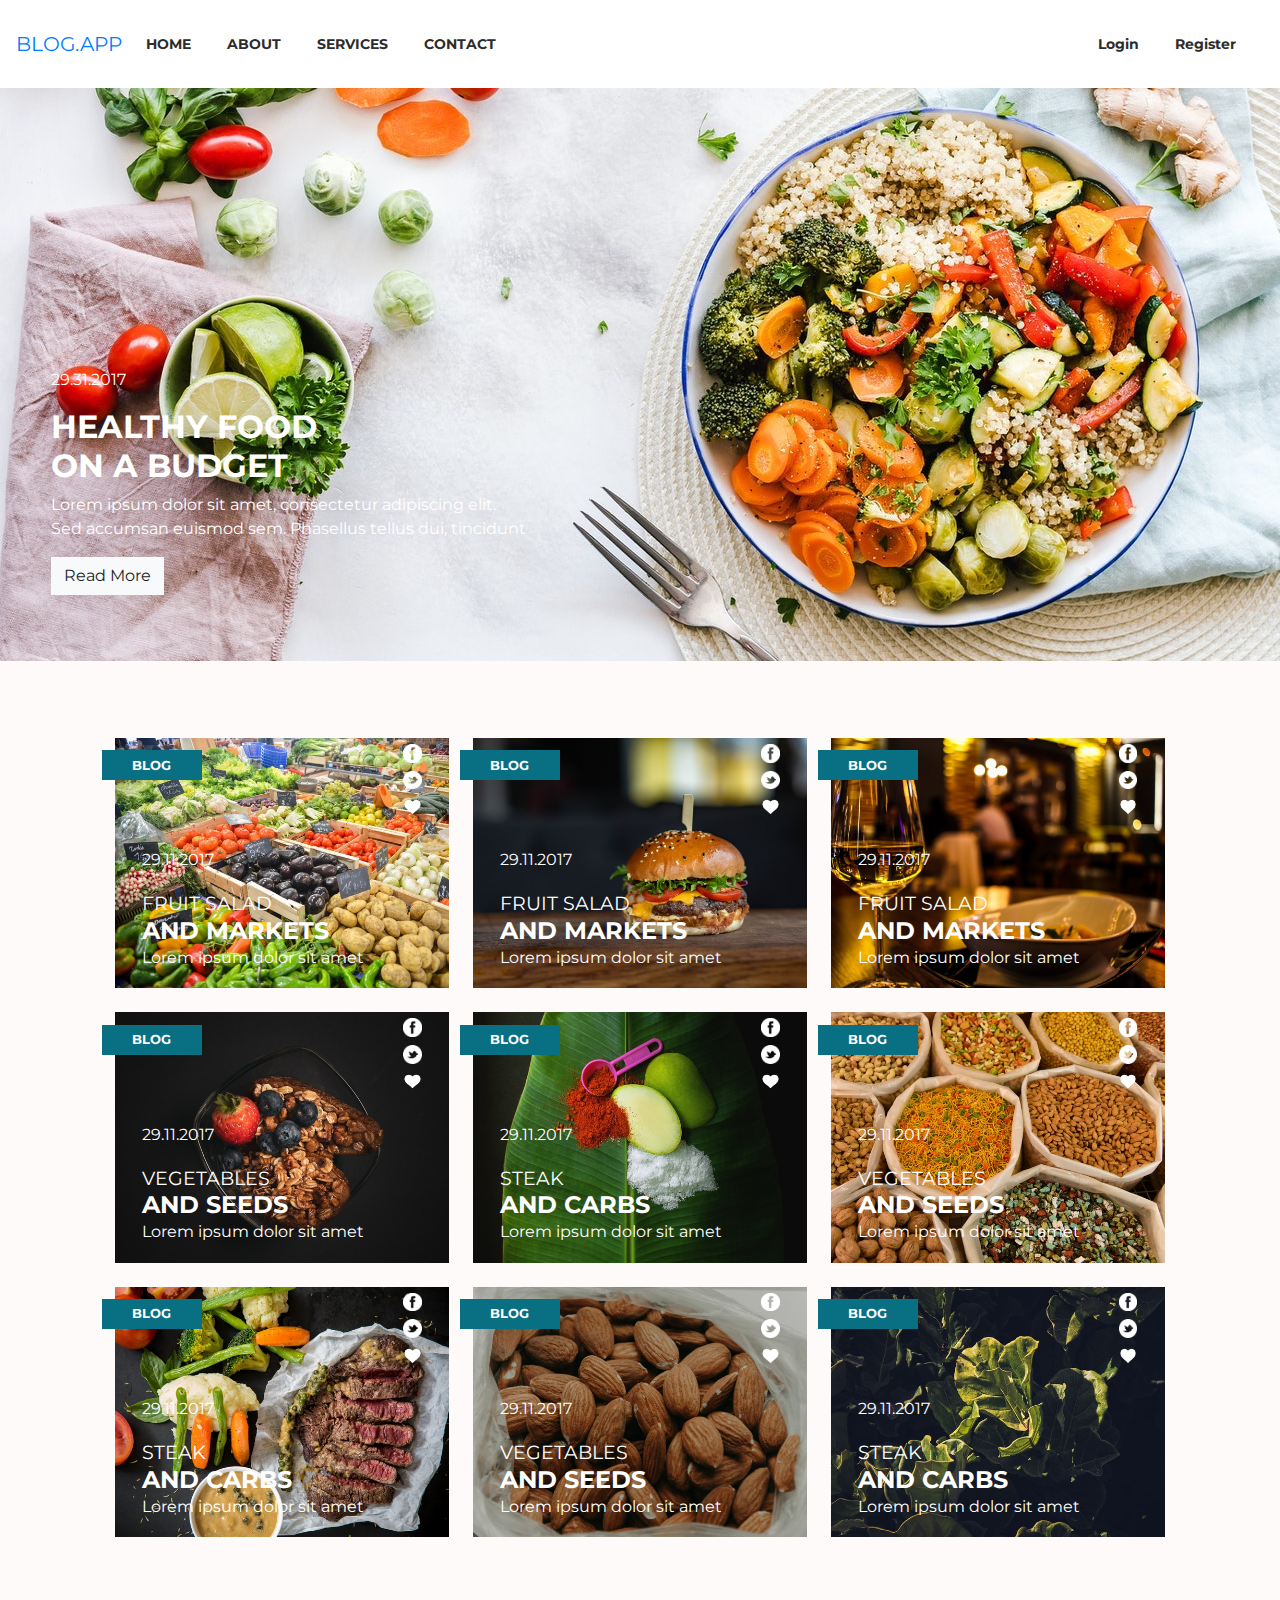
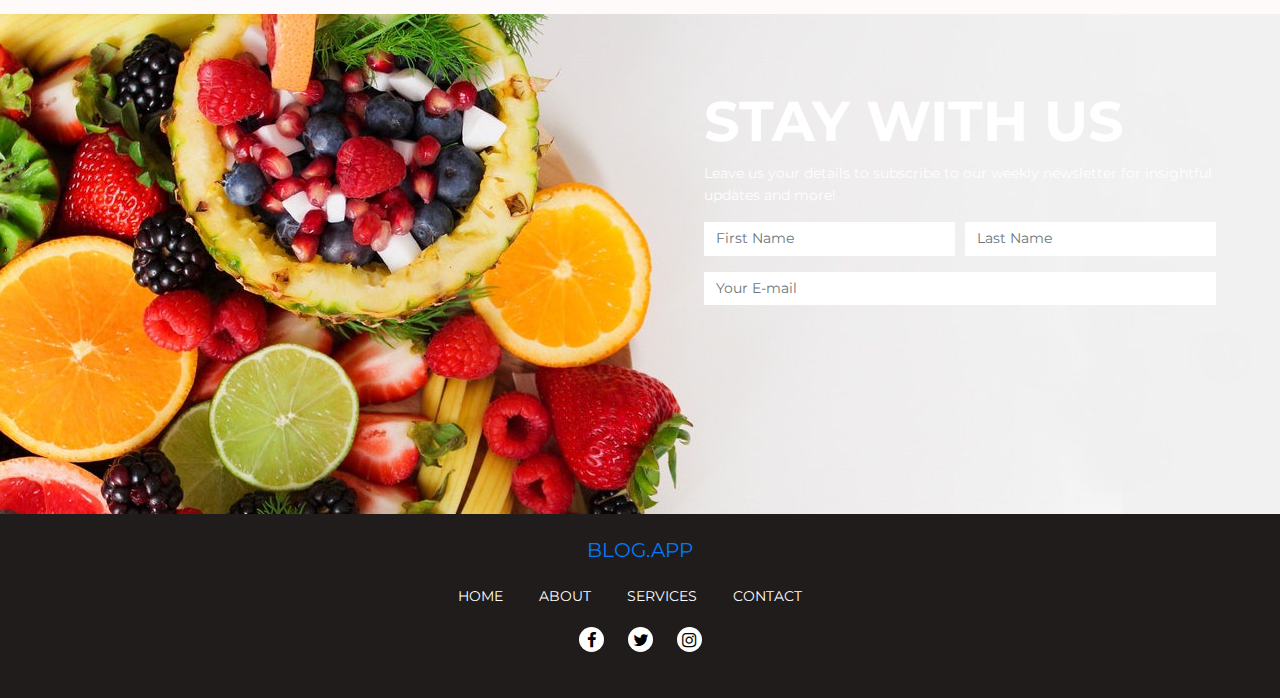
==== commit 6ea61f5d: "Design updates" ====
--- a/index.html
+++ b/index.html
@@ -12,7 +12,7 @@
 	<link rel="stylesheet" href="https://cdnjs.cloudflare.com/ajax/libs/font-awesome/4.7.0/css/font-awesome.min.css">
 	<!--CSS Link-->
 	<link rel="stylesheet" type="text/css" href="styles/style.css">
-	<title>African Cuisine</title>
+	<title>BLOG.APP</title>
 </head>
 
 <body>
@@ -21,40 +21,43 @@
 <div class="main-wrapper">
 	<!--Header and Nav section div-->
 	<header>
-		<nav class="navbar navbar-expand-lg bg-white no-padding-v">
-  			<a class="navbar-brand" href="index.html"><img src="media/logo3.png" alt="African restaurant's logo"></a>
+		<nav class="navbar navbar-expand-lg bg-white py-4">
+  			<a class="navbar-brand" href="index.html">BLOG.APP</a>
  			 <button class="navbar-toggler navbar-light" type="button" data-toggle="collapse" data-target="#collapsibleNavbar">
   			  <span class="navbar-toggler-icon"></span>
   			</button>
  			 <div class="collapse navbar-collapse" id="collapsibleNavbar">
-   			 	<ul class="navbar-nav ml-auto">
-   			   	 <li class="nav-item">
-     			   <a class="nav-link active" href="csoon.html">HOME</a>
+   			 	<ul class="navbar-nav">
+   			   	 <li class="nav-item  d-flex align-items-center">
+     			   <a class="nav-link active" href="/">HOME</a>
      			 </li>
-     			 <li class="nav-item">
-     			   <a class="nav-link" href="csoon.html">ABOUT</a>
+     			 <li class="nav-item d-flex align-items-center">
+     			   <a class="nav-link" href="/about">ABOUT</a>
      			 </li>
-     			 <li class="nav-item">
-     			   <a class="nav-link" href="csoon.html">RECIPES</a>
+     			 <li class="nav-item d-flex align-items-center">
+     			   <a class="nav-link" href="/services">SERVICES</a>
     			  </li> 
-    			  <li class="nav-item">
-     			   <a class="nav-link" href="csoon.html">EXPERIENCE</a>
-    			  </li> 
-    			  <li class="nav-item">
-     			   <a class="nav-link" href="csoon.html">MAGAZINE</a>
-    			  </li>
-    			  <li class="nav-item">
+    			  <li class="nav-item d-flex align-items-center">
      			   <a class="nav-link" href="#cta">CONTACT</a>
-    			  </li>
-    			  <li class="nav-item">
+    			  </li><!--
+    			  <li class="nav-item d-flex align-items-center">
     			  	<div class="search-box">
     			  		<input class="search-txt" type="text" name="nav-search" placeholder="think food...">
     			  		<a class="search-btn" href="#">
     			  			<i class="fa fa-search"></i>
     			  		</a>
     			  	</div>
-    			  </li>    
+    			  </li>    -->
     			</ul>
+				<ul class="navbar-nav ml-auto">
+					<li class="nav-item d-flex align-items-center">
+						<a class="nav-link" href="#">Login</a>
+					</li>
+					<li class="nav-item d-flex align-items-center">
+						<a class="nav-link" href="#">Register</a>
+					</li> 
+				</ul>
+
  			 </div>  
 			</nav>
 	</header> 
@@ -77,99 +80,98 @@
 	</section>
 	
 	<!--Blog post items CSS Grid-->
-	<section class="container-fluid blog-grid"> 
-			<!--First row contains first three blog posts-->
-			<div class="row bottom-margin"> 
-				<!--Blog post 1-->
-				<div class="col-md-4 container-fluid">  
-						<img src="media/blogpost1.jpg" class="img-responsive" alt="Blog post"> 
-					<div class="carousel-caption blog-title text-left no-padding">
-						<h6 class="small">BLOG</h6>
-					</div>
-					<div class="carousel-caption blog-icons">
-						<a href="https://www.facebook.com/effectstudios.com.gh/">
-							<img class="blog-icon" src="media/facebook.png">
-						</a>
-						<a href="https://twitter.com/effect_studios">
-							<img class="blog-icon" src="media/twitter.png">
-						</a>
-						<a href="csoon.html">
-							<img class="blog-icon" src="media/heart.png">
-						</a>
-					</div>
-					<a href="csoon.html">
+	<section class="blog-grid"> 
+		<div class="blog-post-grid"> 
+
+			<div class="blog-post">  
+				<img src="media/blogpost1.jpg" class="img-responsive" alt="Blog post"> 
+				<div class="carousel-caption blog-title text-left no-padding">
+					<h6 class="small">BLOG</h6>
+				</div>
+				<div class="carousel-caption blog-icons">
+					<a href="#">
+						<img class="blog-icon" src="media/facebook.png">
+					</a>
+					<a href="#">
+						<img class="blog-icon" src="media/twitter.png">
+					</a>
+					<a href="csoon.html">
+						<img class="blog-icon" src="media/heart.png">
+					</a>
+				</div>
+				<a href="csoon.html">
 					<div class=" carousel-caption text-left blog-text">
 						<p>29.11.2017</p>
 						<h3><small>FRUIT SALAD</small>
 						<br>AND MARKETS</h3>
 						<p>Lorem ipsum dolor sit amet</p>
 					</div>
-					</a>
-				</div>
-				<!--Blog post 2-->
-				<div class="col-md-4 container-fluid"> 
-						<img src="media/blogpost2.jpg" class="img-responsive" alt="Blog post">
-					<div class="carousel-caption blog-title text-left no-padding">
-						<h6 class="small">BLOG</h6>
-					</div>
-					<div class="carousel-caption blog-icons">
-						<a href="https://www.facebook.com/effectstudios.com.gh/">
-							<img class="blog-icon" src="media/facebook.png">
-						</a>
-						<a href="https://twitter.com/effect_studios">
-							<img class="blog-icon" src="media/twitter.png">
-						</a>
-						<a href="csoon.html">
-							<img class="blog-icon" src="media/heart.png">
-						</a>
-					</div>
-					<a href="csoon.html">
+				</a>
+			</div>
+
+			<div class="blog-post"> 
+				<img src="media/blogpost2.jpg" class="img-responsive" alt="Blog post">
+				<div class="carousel-caption blog-title text-left no-padding">
+					<h6 class="small">BLOG</h6>
+				</div>
+				<div class="carousel-caption blog-icons">
+					<a href="#">
+						<img class="blog-icon" src="media/facebook.png">
+					</a>
+					<a href="#">
+						<img class="blog-icon" src="media/twitter.png">
+					</a>
+					<a href="csoon.html">
+						<img class="blog-icon" src="media/heart.png">
+					</a>
+				</div>
+				<a href="csoon.html">
 					<div class=" carousel-caption text-left blog-text">
 						<p>29.11.2017</p>
 						<h3><small>FRUIT SALAD</small>
 						<br>AND MARKETS</h3>
 						<p>Lorem ipsum dolor sit amet</p>
 					</div>
-					</a>
-				</div>				
-				<!--Blog post 3-->
-				<div class="col-md-4 container-fluid"> 
-						<img src="media/blogpost3.jpg" class="img-responsive" alt="Blog post">
-					<div class="carousel-caption blog-title text-left no-padding">
-						<h6 class="small">BLOG</h6>
-					</div>
-					<div class="carousel-caption blog-icons">
-						<a href="https://www.facebook.com/effectstudios.com.gh/">
-							<img class="blog-icon" src="media/facebook.png">
-						</a>
-						<a href="https://twitter.com/effect_studios">
-							<img class="blog-icon" src="media/twitter.png">
-						</a>
-						<a href="csoon.html">
-							<img class="blog-icon" src="media/heart.png">
-						</a>
-					</div>
-					<a href="csoon.html">
+				</a>
+			</div>				
+
+			<div class="blog-post"> 
+				<img src="media/blogpost3.jpg" class="img-responsive" alt="Blog post">
+				<div class="carousel-caption blog-title text-left no-padding">
+					<h6 class="small">BLOG</h6>
+				</div>
+				<div class="carousel-caption blog-icons">
+					<a href="#">
+						<img class="blog-icon" src="media/facebook.png">
+					</a>
+					<a href="#">
+						<img class="blog-icon" src="media/twitter.png">
+					</a>
+					<a href="csoon.html">
+						<img class="blog-icon" src="media/heart.png">
+					</a>
+				</div>
+				<a href="csoon.html">
 					<div class=" carousel-caption text-left blog-text">
 						<p>29.11.2017</p>
 						<h3><small>FRUIT SALAD</small>
 						<br>AND MARKETS</h3>
 						<p>Lorem ipsum dolor sit amet</p>
 					</div>
-					</a>
-				</div>
-			</div>				
-
-			<!--Rows two and three - First item spans two rows-->
+				</a>
+			</div>
+							
+
+			<!--Rows two and three - First item spans two rows
 			<div class="row bottom-margin">
-				<!--Blog post 4 - first column - two-row-span-->
+				Blog post 4 - first column - two-row-span
 				<div class="col-md-8 no-padding">
 					<img src="media/blogpostmain.jpg" class="major-blog-image" alt="Blog post">
 					<div class="carousel-caption major-blog-icons">
-						<a href="https://www.facebook.com/effectstudios.com.gh/">
+						<a href="#">
 							<img class="blog-icon" src="media/facebook.png">
 						</a>
-						<a href="https://twitter.com/effect_studios">
+						<a href="#">
 							<img class="blog-icon" src="media/twitter.png">
 						</a>
 					</div>
@@ -180,9 +182,9 @@
 						<a target="_blank" href="csoon.html"><button class="btn btn-light">Read More</button></a>
 					</div>
 				</div>
-				<!--Second column for blog post 5 and 6-->
+				Second column for blog post 5 and 6
 				<div class="col-md-4 no-padding">
-					<!--Blog post 5-->
+					Blog post 5
 					<div>
 						<img class="rtt-image" src="media/blogpost5.jpg" alt="Blog post">
 						<a href="csoon.html">
@@ -192,7 +194,7 @@
 						</div>
 						</a>
 					</div>
-					<!--Blog post 6-->
+					Blog post 6
 					<div>
 						<img class="rtt-image" src="media/blogpost6.jpg" alt="Blog post">
 						<a href="csoon.html">
@@ -203,171 +205,165 @@
 						</a>
 					</div>
 				</div>
-			</div>
-
-			<!--Fourth row contains three news items-->
-			<div class="row bottom-margin">
-				<!--Blog post 7-->
-				<div class="col-md-4"> 
-						<img src="media/blogpost7.jpg" class="img-responsive" alt="Blog post">
-					<div class="carousel-caption blog-title text-left no-padding">
-						<h6 class="small">BLOG</h6>
-					</div>
-					<div class="carousel-caption blog-icons">
-						<a href="https://www.facebook.com/effectstudios.com.gh/">
-							<img class="blog-icon" src="media/facebook.png">
-						</a>
-						<a href="https://twitter.com/effect_studios">
-							<img class="blog-icon" src="media/twitter.png">
-						</a>
-						<a href="csoon.html">
-							<img class="blog-icon" src="media/heart.png">
-						</a>
-					</div>
-					<a href="csoon.html">
+			</div>-->
+
+			<div class="blog-post"> 
+				<img src="media/blogpost7.jpg" class="img-responsive" alt="Blog post">
+				<div class="carousel-caption blog-title text-left no-padding">
+					<h6 class="small">BLOG</h6>
+				</div>
+				<div class="carousel-caption blog-icons">
+					<a href="#">
+						<img class="blog-icon" src="media/facebook.png">
+					</a>
+					<a href="#">
+						<img class="blog-icon" src="media/twitter.png">
+					</a>
+					<a href="csoon.html">
+						<img class="blog-icon" src="media/heart.png">
+					</a>
+				</div>
+				<a href="csoon.html">
 					<div class=" carousel-caption text-left blog-text">
 						<p>29.11.2017</p>
 						<h3><small>VEGETABLES</small>
 						<br>AND SEEDS</h3>
 						<p>Lorem ipsum dolor sit amet</p>
 					</div>
-					</a>
-				</div>
-				<!--Blog post 8-->
-				<div class="col-md-4"> 
-						<img src="media/blogpost8.jpg" class="img-responsive" alt="Blog post">
-					<div class="carousel-caption blog-title text-left no-padding">
-						<h6 class="small">BLOG</h6>
-					</div>
-					<div class="carousel-caption blog-icons">
-						<a href="https://www.facebook.com/effectstudios.com.gh/">
-							<img class="blog-icon" src="media/facebook.png">
-						</a>
-						<a href="https://twitter.com/effect_studios">
-							<img class="blog-icon" src="media/twitter.png">
-						</a>
-						<a href="csoon.html">
-							<img class="blog-icon" src="media/heart.png">
-						</a>
-					</div>
-					<a href="csoon.html">
+				</a>
+			</div>
+
+			<div class="blog-post"> 
+				<img src="media/blogpost8.jpg" class="img-responsive" alt="Blog post">
+				<div class="carousel-caption blog-title text-left no-padding">
+					<h6 class="small">BLOG</h6>
+				</div>
+				<div class="carousel-caption blog-icons">
+					<a href="#">
+						<img class="blog-icon" src="media/facebook.png">
+					</a>
+					<a href="#">
+						<img class="blog-icon" src="media/twitter.png">
+					</a>
+					<a href="csoon.html">
+						<img class="blog-icon" src="media/heart.png">
+					</a>
+				</div>
+				<a href="csoon.html">
 					<div class=" carousel-caption text-left blog-text">
 						<p>29.11.2017</p>
 						<h3><small>STEAK</small>
 						<br>AND CARBS</h3>
 						<p>Lorem ipsum dolor sit amet</p>
 					</div>
-					</a>
-				</div>
-				<!--Blog post 9-->
-				<div class="col-md-4"> 
-						<img src="media/blogpost9.jpg" class="img-responsive" alt="Blog post">
-					<div class="carousel-caption blog-title text-left no-padding">
-						<h6 class="small">BLOG</h6>
-					</div>
-					<div class="carousel-caption blog-icons">
-						<a href="https://www.facebook.com/effectstudios.com.gh/">
-							<img class="blog-icon" src="media/facebook.png">
-						</a>
-						<a href="https://twitter.com/effect_studios">
-							<img class="blog-icon" src="media/twitter.png">
-						</a>
-						<a href="csoon.html">
-							<img class="blog-icon" src="media/heart.png">
-						</a>
-					</div>
-					<a href="csoon.html">
+				</a>
+			</div>
+
+			<div class="blog-post"> 
+				<img src="media/blogpost9.jpg" class="img-responsive" alt="Blog post">
+				<div class="carousel-caption blog-title text-left no-padding">
+					<h6 class="small">BLOG</h6>
+				</div>
+				<div class="carousel-caption blog-icons">
+					<a href="#">
+						<img class="blog-icon" src="media/facebook.png">
+					</a>
+					<a href="#">
+						<img class="blog-icon" src="media/twitter.png">
+					</a>
+					<a href="csoon.html">
+						<img class="blog-icon" src="media/heart.png">
+					</a>
+				</div>
+				<a href="csoon.html">
 					<div class=" carousel-caption text-left blog-text">
 						<p>29.11.2017</p>
 						<h3><small>VEGETABLES</small>
 						<br>AND SEEDS</h3>
 						<p>Lorem ipsum dolor sit amet</p>
 					</div>
-					</a>
-				</div>
-			</div>
-
-			<!--Fifth row contains three news items-->
-			<div class="row">
-				<!--Blog post 10-->
-				<div class="col-md-4"> 
-						<img src="media/blogpost10.jpg" class="img-responsive" alt="Blog post">
-					<div class="carousel-caption blog-title text-left no-padding">
-						<h6 class="small">BLOG</h6>
-					</div>
-					<div class="carousel-caption blog-icons">
-						<a href="https://www.facebook.com/effectstudios.com.gh/">
-							<img class="blog-icon" src="media/facebook.png">
-						</a>
-						<a href="https://twitter.com/effect_studios">
-							<img class="blog-icon" src="media/twitter.png">
-						</a>
-						<a href="csoon.html">
-							<img class="blog-icon" src="media/heart.png">
-						</a>
-					</div>
-					<a href="csoon.html">
+				</a>
+			</div>
+			
+
+			<div class="blog-post"> 
+				<img src="media/blogpost10.jpg" class="img-responsive" alt="Blog post">
+				<div class="carousel-caption blog-title text-left no-padding">
+					<h6 class="small">BLOG</h6>
+				</div>
+				<div class="carousel-caption blog-icons">
+					<a href="#">
+						<img class="blog-icon" src="media/facebook.png">
+					</a>
+					<a href="#">
+						<img class="blog-icon" src="media/twitter.png">
+					</a>
+					<a href="csoon.html">
+						<img class="blog-icon" src="media/heart.png">
+					</a>
+				</div>
+				<a href="csoon.html">
 					<div class=" carousel-caption text-left blog-text">
 						<p>29.11.2017</p>
 						<h3><small>STEAK</small>
 						<br>AND CARBS</h3>
 						<p>Lorem ipsum dolor sit amet</p>
 					</div>
-					</a>
-				</div>
-				<!--Blog post 11-->
-				<div class="col-md-4"> 
-						<img src="media/blogpost11.jpg" class="img-responsive" alt="Blog post">
-					<div class="carousel-caption blog-title text-left no-padding">
-						<h6 class="small">BLOG</h6>
-					</div>
-					<div class="carousel-caption blog-icons">
-						<a href="https://www.facebook.com/effectstudios.com.gh/">
-							<img class="blog-icon" src="media/facebook.png">
-						</a>
-						<a href="https://twitter.com/effect_studios">
-							<img class="blog-icon" src="media/twitter.png">
-						</a>
-						<a href="csoon.html">
-							<img class="blog-icon" src="media/heart.png">
-						</a>
-					</div>
-					<a href="csoon.html">
+				</a>
+			</div>
+
+			<div class="blog-post"> 
+				<img src="media/blogpost11.jpg" class="img-responsive" alt="Blog post">
+				<div class="carousel-caption blog-title text-left no-padding">
+					<h6 class="small">BLOG</h6>
+				</div>
+				<div class="carousel-caption blog-icons">
+					<a href="#">
+						<img class="blog-icon" src="media/facebook.png">
+					</a>
+					<a href="#">
+						<img class="blog-icon" src="media/twitter.png">
+					</a>
+					<a href="csoon.html">
+						<img class="blog-icon" src="media/heart.png">
+					</a>
+				</div>
+				<a href="csoon.html">
 					<div class=" carousel-caption text-left blog-text">
 						<p>29.11.2017</p>
 						<h3><small>VEGETABLES</small>
 						<br>AND SEEDS</h3>
 						<p>Lorem ipsum dolor sit amet</p>
 					</div>
-					</a>
-				</div>
-				<!--Blog post 12-->
-				<div class="col-md-4"> 
-						<img src="media/blogpost12.jpg" class="img-responsive" alt="Blog post">
-					<div class="carousel-caption blog-title text-left no-padding">
-						<h6 class="small">BLOG</h6>
-					</div>
-					<div class="carousel-caption blog-icons">
-						<a href="https://www.facebook.com/effectstudios.com.gh/">
-							<img class="blog-icon" src="media/facebook.png">
-						</a>
-						<a href="https://twitter.com/effect_studios">
-							<img class="blog-icon" src="media/twitter.png">
-						</a>
-						<a href="csoon.html">
-							<img class="blog-icon" src="media/heart.png">
-						</a>
-					</div>
-					<a href="csoon.html">
+				</a>
+			</div>
+
+			<div class="blog-post"> 
+				<img src="media/blogpost12.jpg" class="img-responsive" alt="Blog post">
+				<div class="carousel-caption blog-title text-left no-padding">
+					<h6 class="small">BLOG</h6>
+				</div>
+				<div class="carousel-caption blog-icons">
+					<a href="#">
+						<img class="blog-icon" src="media/facebook.png">
+					</a>
+					<a href="#">
+						<img class="blog-icon" src="media/twitter.png">
+					</a>
+					<a href="csoon.html">
+						<img class="blog-icon" src="media/heart.png">
+					</a>
+				</div>
+				<a href="csoon.html">
 					<div class="carousel-caption text-left blog-text">
 						<p>29.11.2017</p>
 						<h3><small>STEAK</small>
 						<br>AND CARBS</h3>
 						<p>Lorem ipsum dolor sit amet</p>
 					</div>
-					</a>
-				</div>
-			</div>	
+				</a>
+			</div>
+		</div>	
 	</section>
 
 	<!--Call to action section-->
@@ -380,8 +376,8 @@
 			</picture>
 			<div class="carousel-caption cta-container">
 				<div class="cta-text text-left">
-					<h5> EAT WITH US</h5>
-					<p> Leave us your details to subscribe to our weekly newsletter for yummy recipes, events, and more!</p>
+					<h5> STAY WITH US</h5>
+					<p> Leave us your details to subscribe to our weekly newsletter for insightful updates and more!</p>
 				</div>
 				<form id="cta" class="cta-form">
 					<div class="form-row">
@@ -403,8 +399,8 @@
 	</section>
 
 	<!--Footer Navitgation section-->
-	<footer class="container-fluid no-padding footer">
-		<img class="footer-img" src="media/logo4.png" alt="African restaurant's logo">
+	<footer class="footer py-3">
+		<a class="navbar-brand mr-0" href="index.html">BLOG.APP</a>
 		<nav class="navbar navbar-expand-md bg-black justify-content-center" id="nav-footer">
 			<ul class="navbar-nav"> <!--Navigation links begin here-->
 				<li class="nav-item">
@@ -414,25 +410,19 @@
 					<a class="nav-link text-white" href="csoon.html"> ABOUT </a>
 				</li>
 				<li class="nav-item">
-					<a class="nav-link text-white" href="csoon.html"> RECIPES </a>
-				</li>
-				<li class="nav-item">
-					<a class="nav-link text-white" href="csoon.html"> EXPERIENCE </a>
-				</li>
-				<li class="nav-item">
-					<a class="nav-link text-white" href="csoon.html"> MAGAZINE </a>
+					<a class="nav-link text-white" href="csoon.html"> SERVICES </a>
 				</li>
 				<li class="nav-item">
 					<a class="nav-link text-white" href="csoon.html"> CONTACT </a>
 				</li>
 			</ul>
 		</nav>
-		<div class="footer-icons">
-			<a class="fa fa-google" href="https://www.linkedin.com/company/effect-studios/"></a>
-			<a class="fa fa-facebook" href="https://www.linkedin.com/company/effect-studios/"></a>
-			<a class="fa fa-twitter" href="https://www.linkedin.com/company/effect-studios/"></a>
-			<a class="fa fa-youtube" href="https://www.linkedin.com/company/effect-studios/"></a>
-			<a class="fa fa-instagram" href="https://www.linkedin.com/company/effect-studios/"></a>
+		<div class="footer-icons d-flex justify-content-center align-items-center">
+			<div>
+				<a class="fa fa-facebook" href="#"></a>
+				<a class="fa fa-twitter" href="#"></a>
+				<a class="fa fa-instagram" href="#"></a>
+			</div>
 		</div>
 	</footer>
 </div>
--- a/styles/style.css
+++ b/styles/style.css
@@ -160,6 +160,18 @@
 	padding: 6% 9%;
 }
 
+.blog-post-grid{
+	display: grid;
+	grid-template-columns: 1fr 1fr 1fr;
+	grid-template-rows: auto;
+	grid-gap: 1.5rem;
+}
+
+.blog-post{
+	position: relative;
+	width: 100%;
+}
+
 .blog-title{
 	display: flex;
 	align-items: center;
@@ -167,7 +179,7 @@
 	background-color: #097083;
 	width: 30%;
 	height: 12%;
-	left: 1%;
+	left: -4%;
 	top: 5%;
 }
 	h6{
@@ -386,9 +398,6 @@
 
 .footer{
 	width: 100%;
-	height: 25%;
-	display: block;
-	align-items: center;
 	text-align: center;
 	background-color: #211c1c;
 }
